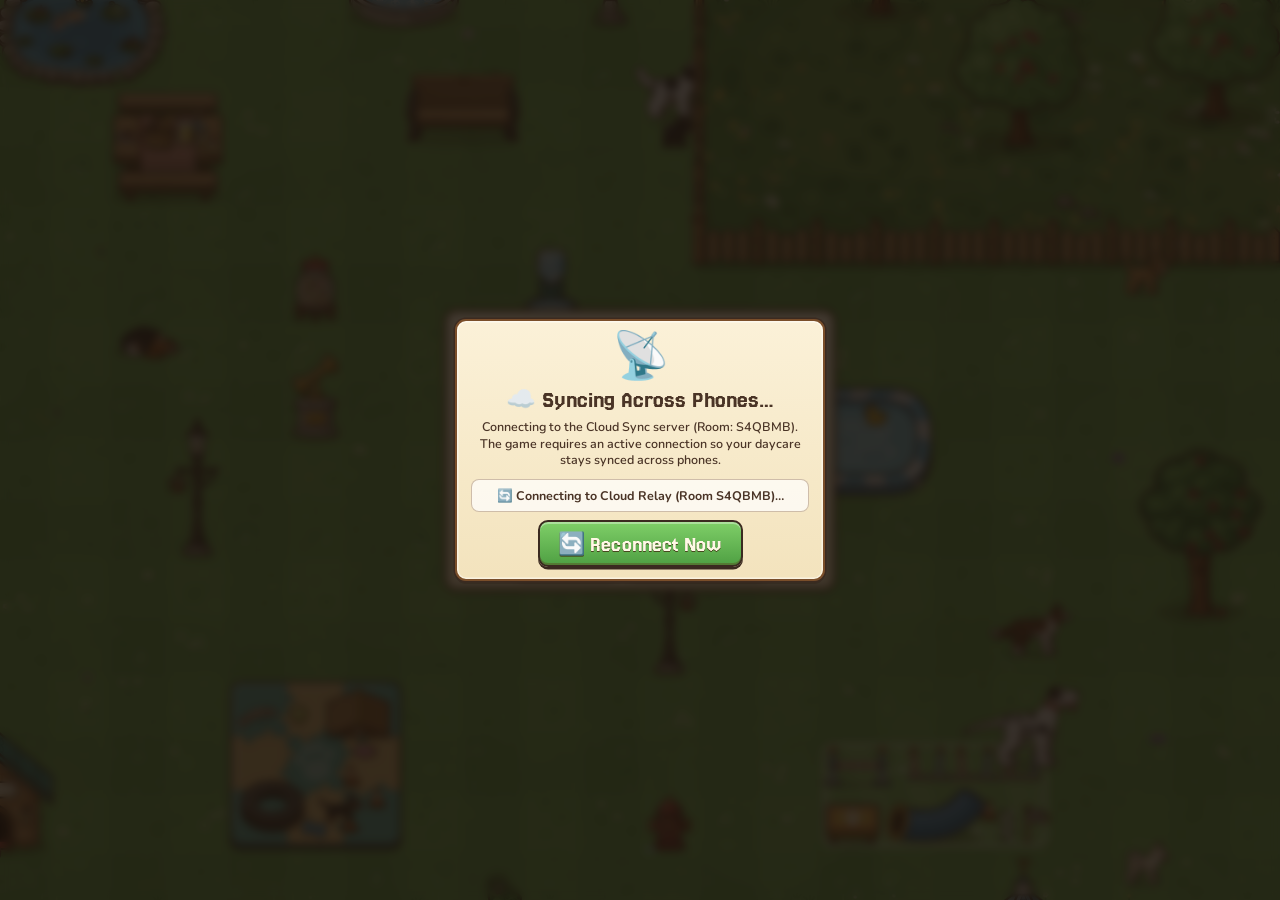
==== index.html @ 166213bc "Lock stagnant build camera with direct drag-to-place building and low-latency 30Hz co-op sync" ====
<!DOCTYPE html>
<html lang="en">
<head>
<meta charset="utf-8">
<meta http-equiv="Content-Security-Policy" content="default-src 'self'; script-src 'self'; style-src 'self' 'unsafe-inline'; img-src 'self' data: blob:; font-src 'self' data:; connect-src 'self' wss://broker.emqx.io:8084 wss://broker.hivemq.com:8884 wss://test.mosquitto.org:8081 ws: http: https:; object-src 'none'; base-uri 'none'; form-action 'none';">
<title>Paws and Play — Doggy Daycare</title>
<link rel="icon" href="data:image/svg+xml,<svg xmlns='http://www.w3.org/2000/svg' viewBox='0 0 100 100'><text y='.9em' font-size='90'>🐾</text></svg>">
<meta name="viewport" content="width=device-width, initial-scale=1, maximum-scale=1, minimum-scale=1, user-scalable=no, viewport-fit=cover">
<meta name="apple-mobile-web-app-capable" content="yes">
<meta name="apple-mobile-web-app-status-bar-style" content="black-translucent">
<meta name="apple-mobile-web-app-title" content="Paws and Play">
<meta name="mobile-web-app-capable" content="yes">
<meta name="theme-color" content="#5d9d49">
<link rel="stylesheet" href="style.css?v=23">
</head>
<body>
<canvas id="game"></canvas>
<div id="tint"></div>
<div id="ui">
  <div id="hud-top">
    <div id="hud-tl" class="plaque">
      <div class="top-main-row">
        <div id="sundial"><div id="sun"></div></div>
        <div class="clocktext"><span id="dayname">Day 1</span><span id="clock">8:00 AM</span></div>
        <div class="top-badges">
          <div class="stat-pill"><span class="lvnum" id="lvl">1</span><div class="bar"><div id="xpbar"></div></div></div>
          <div class="stat-pill" id="repPill"><span id="rep"></span></div>
          <div class="stat-pill">🐕<span id="cap">0/2</span></div>
          <div class="stat-pill" hidden>🌸<span id="charm">0</span></div>
          <div class="stat-pill" id="streak"></div>
        </div>
        <div id="cashbox"><span class="coin"></span><span id="cash">$0</span></div>
      </div>
      <div class="daytrack"><div id="daybar"></div></div>
    </div>
    <div id="hud-tr" class="hud-pills-row">
      <div id="tasks" class="panel"></div>
      <div id="roster" class="panel"></div>
    </div>
    <div id="toasts"></div>
  </div>

  <div id="levelup"></div>
  <div id="banner"></div>

  <div id="hud-bottom">
    <div id="bottom-context">
      <div id="hint"></div>
      <button id="touchDropBtn" class="wood touch-btn" hidden>🐾 Drop</button>
    </div>
    <div id="buildpanel" class="panel" hidden></div>
    <div id="toolbar">
      <button id="buildBtn" class="wood"><span class="ico">🔨</span><span>Shop</span></button>
      <button id="dexBtn" class="wood"><span class="ico">📖</span><span>Breeds</span><i id="dexBadge" hidden></i></button>
      <button id="pauseBtn" class="wood"><span class="ico">☰</span><span>Menu</span></button>
    </div>
  </div>
</div>
<div id="modalwrap" hidden><div id="modal"></div></div>
<div id="netgate" hidden>
  <div class="card net-card">
    <div class="net-ico">📡</div>
    <h2 id="netTitle">Internet &amp; Cloud Sync Required</h2>
    <p id="netMsg">Paws &amp; Play requires an active internet connection so your daycare stays synced across phones.</p>
    <div class="net-status" id="netStatus">🔄 Connecting to Cloud Sync Server…</div>
    <div class="row">
      <button id="netRetryBtn" class="primary big">🔄 Reconnect Now</button>
    </div>
  </div>
</div>
<div id="fade"></div>
<div id="splash"><div class="logo">Paws &amp; Play<span>DOGGY DAYCARE</span></div><div class="paws"><i></i><i></i><i></i></div><p>Opening the doors…</p></div>
<script src="js/config.js?v=23"></script>
<script src="js/data.js?v=23"></script>
<script src="js/breeds.js?v=23"></script>
<script src="js/sound.js?v=23"></script>
<script src="js/music.js?v=23"></script>
<script src="js/dogart.js?v=23"></script>
<script src="js/dogportrait.js?v=23"></script>
<script src="js/people.js?v=23"></script>
<script src="js/objects_a.js?v=23"></script>
<script src="js/objects_b.js?v=23"></script>
<script src="js/worldart.js?v=23"></script>
<script src="js/shopart.js?v=23"></script>
<script src="js/game.js?v=23"></script>
<script src="js/render.js?v=23"></script>
<script src="js/multiplayer.js?v=23"></script>
<script src="js/ui.js?v=23"></script>
</body>
</html>
---- style.css ----
@font-face { font-family: "Jersey 25"; src: url("fonts/jersey-25-latin-400-normal.woff2") format("woff2"); font-weight: 400 700; font-display: swap; }
@font-face { font-family: "Nunito"; src: url("fonts/nunito-latin-600-normal.woff2") format("woff2"); font-weight: 600; font-display: swap; }
@font-face { font-family: "Nunito"; src: url("fonts/nunito-latin-700-normal.woff2") format("woff2"); font-weight: 700; font-display: swap; }
@font-face { font-family: "Nunito"; src: url("fonts/nunito-latin-800-normal.woff2") format("woff2"); font-weight: 800; font-display: swap; }
:root {
  --ink: #4a3426; --ink2: #7a5a44; --parch: #fbf1d8; --parch2: #f3e3bd; --wood: #a8743f; --wood2: #7a4e2a; --wood3: #c9935a; --line: #3b2a20;
  --teal: #3aa89a; --red: #d9574a; --gold: #f2c14e; --green: #6fbf5a;
  --head: "Jersey 25", "Trebuchet MS", sans-serif; --body: Nunito, "Trebuchet MS", "Segoe UI", sans-serif;
  --safe-top: max(6px, env(safe-area-inset-top));
  --safe-bot: max(6px, env(safe-area-inset-bottom));
  --safe-left: max(6px, env(safe-area-inset-left));
  --safe-right: max(6px, env(safe-area-inset-right));
}
* { box-sizing: border-box; -webkit-tap-highlight-color: transparent; -webkit-touch-callout: none; }
html, body {
  margin: 0; padding: 0; width: 100%; height: 100%; height: 100dvh;
  background: #5d9d49; color: var(--ink); font-family: var(--body); font-weight: 600;
  overflow: hidden; overscroll-behavior: none; touch-action: none; user-select: none; -webkit-user-select: none;
}
#game { position: fixed; inset: 0; width: 100%; height: 100%; display: block; touch-action: none; }
#tint { position: fixed; inset: 0; pointer-events: none; background-color: rgba(0,0,0,0); }
#ui { position: fixed; inset: 0; pointer-events: none; transition: opacity .35s; }
body.title #ui { opacity: 0; pointer-events: none !important; }
body.title #ui * { pointer-events: none !important; }

/* Wood & parchment surfaces */
.plaque, .panel, .card {
  background: linear-gradient(var(--parch), var(--parch2)); border: 2px solid var(--wood2); border-radius: 11px;
  box-shadow: 0 0 0 1.5px var(--line), inset 0 0 0 1.5px rgba(255,255,255,.55), 0 3px 0 rgba(40,26,16,.26);
}
button { font-family: var(--head); font-weight: 400; color: var(--ink); cursor: pointer; }
button.wood, .card button, #buildpanel button {
  background: linear-gradient(#d9a86c, #b98049); border: 2px solid var(--line); border-radius: 10px;
  padding: 6px 12px; font-size: 17px; letter-spacing: .2px; color: #fff8e6;
  text-shadow: 0 1px 0 rgba(60,30,10,.7);
  box-shadow: inset 0 2px 0 rgba(255,255,255,.35), inset 0 -2px 0 rgba(90,50,20,.35), 0 2.5px 0 var(--line);
  transition: transform .06s, filter .12s;
}
button.wood:active, .card button:active, #buildpanel button:active {
  transform: translateY(1.5px); box-shadow: inset 0 1.5px 0 rgba(255,255,255,.2), 0 1px 0 var(--line);
}
.card button.primary { background: linear-gradient(#7fcf68, #4fa043); }
.card button.danger { background: linear-gradient(#e8796c, #c2483c); }
.card button.big { font-size: 22px; padding: 9px 18px; }
.card button.flat { background: var(--parch); color: var(--ink); text-shadow: none; }

/* ================ TOP HUD STACK (Flex column: impossible to overlap) ================ */
#hud-top {
  position: absolute; top: var(--safe-top); left: var(--safe-left); right: var(--safe-right);
  display: flex; flex-direction: column; gap: 5px; pointer-events: none; z-index: 4;
}
#hud-tl {
  pointer-events: auto; padding: 4px 8px 5px; width: 100%;
}
.top-main-row {
  display: flex; align-items: center; gap: 6px; width: 100%; overflow: hidden;
}
#sundial {
  width: 24px; height: 24px; border-radius: 50%; background: linear-gradient(#8fd3f4, #e7f6c8);
  border: 1.5px solid var(--line); position: relative; overflow: hidden; flex: none;
  box-shadow: inset 0 -4px 0 rgba(111,181,86,.9);
}
#sun {
  position: absolute; width: 8px; height: 8px; border-radius: 50%;
  background: #ffd94a; box-shadow: 0 0 0 1.5px #f2a93b; left: -4px; top: -4px;
}
.clocktext {
  font-family: var(--head); line-height: 1; display: flex; flex-direction: column; flex: none;
}
#dayname { font-size: 11px; color: var(--ink2); white-space: nowrap; }
#clock { font-size: 16px; color: var(--ink); white-space: nowrap; }
.top-badges {
  display: flex; align-items: center; gap: 5px; flex: 1; min-width: 0; justify-content: center; overflow: hidden;
}
.stat-pill {
  display: inline-flex; align-items: center; gap: 3px; font-size: 11.5px; font-weight: 800; white-space: nowrap;
}
.stat-pill[hidden] { display: none !important; }
.stars {
  color: #f2a93b; font-size: 12px;
  text-shadow: 0 1px 0 var(--line), 1px 0 0 var(--line), -1px 0 0 var(--line), 0 -1px 0 var(--line);
}
.stars + small { color: var(--ink2); font-size: 11px; }
.lvnum {
  font-family: var(--head); background: #8e6bd6; color: #fff; border: 1.5px solid var(--line);
  border-radius: 50%; width: 19px; height: 19px; display: inline-flex; align-items: center; justify-content: center;
  font-size: 12.5px; flex: none;
}
.bar { width: 26px; height: 6px; background: rgba(74,52,38,.18); border-radius: 3px; overflow: hidden; border: 1px solid rgba(74,52,38,.4); }
.bar > div { height: 100%; background: linear-gradient(#c3a6ff, #8e6bd6); transition: width .3s; }
#streak { color: #d9574a; font-family: var(--head); font-size: 13px; }
#cashbox {
  margin-left: auto; font-family: var(--head); font-size: 20px; color: #8a5a12; flex: none;
  display: flex; align-items: center; gap: 4px; background: #fff6d8; border: 1.5px solid var(--line);
  border-radius: 8px; padding: 0 7px 0 5px;
  box-shadow: inset 0 1.5px 0 #fff, inset 0 -1.5px 0 #f0d892;
}
.coin {
  width: 13px; height: 13px; border-radius: 50%;
  background: radial-gradient(circle at 35% 30%, #ffe78a, #f2c14e 60%, #c9932f);
  border: 1.5px solid #8a5a12; display: inline-block; flex: none;
}
.daytrack {
  height: 4px; background: rgba(74,52,38,.18); border-radius: 2px;
  margin-top: 3px; overflow: hidden; border: 1px solid rgba(74,52,38,.3);
}
#daybar { height: 100%; width: 0; background: linear-gradient(90deg, #ffd94a, #f59a3c 70%, #8e6bd6); }

/* Second Row in #hud-top: Expandable Goal & Pups Pills */
.hud-pills-row {
  display: flex; align-items: flex-start; gap: 5px; width: 100%; pointer-events: none;
}
body.building .hud-pills-row { display: none !important; }
#tasks, #roster {
  pointer-events: auto; min-width: 0; padding: 4px 8px;
  max-height: 175px; overflow-y: auto; -webkit-overflow-scrolling: touch; touch-action: pan-y;
}
#tasks { flex: 1.3; }
#roster { flex: 1; }
.ph {
  font-family: var(--head); font-size: 14.5px; display: flex; align-items: center;
  gap: 4px; cursor: pointer; white-space: nowrap; overflow: hidden;
}
.ph .ph-sub {
  font-family: var(--body); color: var(--ink2); font-weight: 700; font-size: 10.5px;
  margin-left: auto; overflow: hidden; text-overflow: ellipsis; white-space: nowrap;
}
.ph .chev { font-size: 9px; color: var(--ink2); flex: none; }
#tasks .task { display: flex; gap: 5px; font-size: 11px; line-height: 1.2; margin-top: 4px; align-items: flex-start; }
#tasks .task .box {
  flex: none; width: 13px; height: 13px; border: 1.5px solid var(--wood2); border-radius: 3px;
  background: #fff; margin-top: 1px; font-size: 9px; line-height: 10px; text-align: center; color: #fff;
}
#tasks .task.done { color: #a3937f; text-decoration: line-through; }
#tasks .task.done .box { background: var(--green); border-color: #3f7d3a; }
#tasks .task.next { font-weight: 800; }
#tasks .task.next .box { border-color: var(--red); }
.goal { margin-top: 4px; font-size: 11px; }
.goal .gt { display: flex; justify-content: space-between; gap: 5px; }
.goal .gt b { color: #8a5a12; font-family: var(--head); font-size: 13.5px; white-space: nowrap; }
.goal .gb { height: 5px; background: rgba(74,52,38,.16); border-radius: 3px; overflow: hidden; margin-top: 2px; border: 1px solid rgba(74,52,38,.3); }
.goal .gb div { height: 100%; background: linear-gradient(#9fe08a, #6fbf5a); transition: width .4s; }
.goal.done { color: #6a8f5a; } .goal.done .gt span { text-decoration: line-through; }

.empty { color: var(--ink2); font-size: 11px; padding: 3px 2px 1px; }
.dog {
  display: flex; gap: 4px; align-items: center; background: rgba(255,255,255,.68);
  border-radius: 7px; padding: 2px 4px; margin-top: 3px; cursor: pointer;
  border: 1.5px solid rgba(122,78,42,.25);
}
.dog.wanted { border-color: #f2a93b; background: #fff1c9; }
.dog.sad { background: #ffe3df; border-color: rgba(217,87,74,.5); }
.dog.asks { border-color: #f2c14e; background: #fff8dc; }
.dog img { width: 24px; height: 24px; flex: none; }
.dog b { font: 400 13.5px var(--head); max-width: 52px; overflow: hidden; text-overflow: ellipsis; white-space: nowrap; flex: none; }
.dog .ico { width: 14px; font-size: 11px; flex: none; text-align: center; }
.mood { flex: 1; margin: 0 2px; }
.mood u { display: block; height: 5px; background: rgba(74,52,38,.16); border-radius: 3px; overflow: hidden; text-decoration: none; }
.mood s { display: block; height: 100%; border-radius: 3px; text-decoration: none; }
.dog .hp { font: 400 13.5px var(--head); width: 28px; text-align: right; flex: none; }

/* Third Row in #hud-top: Non-Overlapping Toasts */
#toasts {
  display: flex; flex-direction: column; gap: 4px; align-items: center; pointer-events: none; width: 100%;
}
.toast {
  background: linear-gradient(var(--parch), var(--parch2)); color: var(--ink);
  padding: 4px 10px; border-radius: 9px; font-weight: 700; font-size: 11.5px;
  border: 1.5px solid var(--wood2); box-shadow: 0 0 0 1px var(--line), 0 2px 0 rgba(40,26,16,.22);
  animation: tin .22s cubic-bezier(.2,1.4,.4,1); transition: opacity .3s, transform .3s;
  border-left: 5px solid var(--wood); max-width: 100%; text-align: center;
}
.toast.good { border-left-color: var(--green); }
.toast.bad { border-left-color: var(--red); background: linear-gradient(#ffe9e4, #ffd3cc); }
.toast.out { opacity: 0; transform: translateY(-10px); }
@keyframes tin { from { transform: translateY(-12px) scale(.94); opacity: 0; } }

/* ================ BOTTOM HUD STACK (Flex column: impossible to overlap) ================ */
#hud-bottom {
  position: absolute; bottom: var(--safe-bot); left: var(--safe-left); right: var(--safe-right);
  display: flex; flex-direction: column; align-items: stretch; gap: 5px; pointer-events: none; z-index: 4;
}
#bottom-context {
  display: flex; align-items: center; justify-content: center; gap: 6px;
  width: 100%; pointer-events: none; min-height: 0;
}
body.building #bottom-context { display: none !important; }
#hint {
  display: flex; gap: 5px; pointer-events: none; min-width: 0; overflow: hidden;
}
#hint:empty { display: none; }
#hint span {
  background: rgba(59,42,32,.9); color: #fff8e6; padding: 4px 11px; border-radius: 15px;
  font-weight: 700; font-size: 12px; white-space: nowrap; overflow: hidden; text-overflow: ellipsis;
  border: 1.5px solid rgba(251,241,216,.38); pointer-events: auto; cursor: pointer;
}
#hint span.dis { color: #ffb4a8; }
#hint span.dim { color: #e2d4be; font-weight: 600; }

.touch-btn {
  pointer-events: auto; flex: none;
  font-size: 15px !important; padding: 5px 12px !important; border-radius: 16px !important;
  box-shadow: 0 2.5px 0 var(--line) !important;
}
.touch-btn[hidden] { display: none !important; }

/* Shop / Build Bottom Sheet inside #hud-bottom */
#buildpanel {
  pointer-events: auto; width: 100%; max-height: 36dvh;
  display: flex; flex-direction: column; padding: 6px 8px;
}
#buildpanel.minimized {
  max-height: none; padding: 5px 8px;
}
.bp-min-bar {
  display: flex; align-items: center; gap: 8px; width: 100%;
}
.bp-min-bar .ic {
  width: 34px; height: 34px; flex: none; display: flex; align-items: center; justify-content: center;
  font-size: 21px; background: rgba(255,255,255,.75); border-radius: 8px; border: 1.5px solid rgba(122,78,42,.25);
}
.bp-min-bar .ic img { width: 32px; height: 32px; }
.bp-min-bar .tx { flex: 1; min-width: 0; line-height: 1.15; }
.bp-min-bar .tx b { font: 400 15px var(--head); display: block; color: var(--ink); white-space: nowrap; overflow: hidden; text-overflow: ellipsis; }
.bp-min-bar .tx small { display: block; font-size: 11px; color: var(--ink2); white-space: nowrap; overflow: hidden; text-overflow: ellipsis; }
.bp-ok-btn {
  flex: none; height: 34px; border-radius: 9px !important;
  padding: 0 10px !important; font: 400 15px/1 var(--head) !important;
  background: linear-gradient(#78d362, #4d9e3c) !important; color: #fff !important;
  display: flex; align-items: center; justify-content: center; white-space: nowrap;
}
.bp-rot-btn {
  flex: none; height: 34px; border-radius: 9px !important;
  padding: 0 9px !important; font: 400 14.5px/1 var(--head) !important;
  background: linear-gradient(#42b8a8, #2b8c7f) !important; color: #fff !important;
  display: flex; align-items: center; justify-content: center; white-space: nowrap;
}
.bp-cancel-x {
  flex: none; width: 34px; height: 34px; border-radius: 50% !important;
  padding: 0 !important; font: 800 18px/1 var(--body) !important;
  background: linear-gradient(#e8796c, #c2483c) !important; color: #fff !important;
  display: flex; align-items: center; justify-content: center;
}
#buildpanel[hidden], #roster[hidden], #tasks[hidden] { display: none !important; }
.bp-head { display: flex; gap: 4px; align-items: center; font: 400 16px var(--head); margin-bottom: 4px; }
.bp-head span { margin-right: auto; white-space: nowrap; }
.bp-head .on { background: linear-gradient(#e8796c, #c2483c) !important; }
.bp-head button { padding: 2px 7px !important; font-size: 13px !important; white-space: nowrap; }
.tabs { display: flex; gap: 3px; margin-bottom: 5px; }
.tabs button { flex: 1; padding: 4px 2px !important; font-size: 14px !important; border-radius: 7px !important; }
.tabs button.on { background: linear-gradient(#f2a93b, #d9782b) !important; }
.items {
  overflow-y: auto; min-height: 0; padding-right: 2px;
  display: grid; grid-template-columns: 1fr 1fr; gap: 5px;
  -webkit-overflow-scrolling: touch; touch-action: pan-y;
}
.bp-sub {
  grid-column: 1 / -1; font-family: var(--head); font-size: 13px;
  color: var(--wood2); padding: 2px 2px 0;
}
.item {
  display: flex; gap: 5px; align-items: center; background: rgba(255,255,255,.74);
  border-radius: 8px; padding: 3px 5px; cursor: pointer;
  border: 1.5px solid rgba(122,78,42,.25);
}
.item.sel { border-color: #d9782b; background: #ffe9c4; box-shadow: 0 0 0 1.5px #f2a93b; }
.item.locked { opacity: .55; }
.item.poor .pr { color: var(--red); }
.item.owned { opacity: .75; }
.item .ic { width: 30px; height: 30px; flex: none; display: flex; align-items: center; justify-content: center; font-size: 19px; }
.item .ic img { width: 30px; height: 30px; }
.item .tx { flex: 1; font-size: 10px; min-width: 0; line-height: 1.15; }
.item .tx b { font: 400 14px var(--head); display: block; white-space: nowrap; overflow: hidden; text-overflow: ellipsis; }
.item small { display: block; color: var(--ink2); white-space: nowrap; overflow: hidden; text-overflow: ellipsis; }
.item small.d { display: none; }
.item .pr { font: 400 14.5px var(--head); color: #3f7d3a; white-space: nowrap; }
.bp-tools { margin-top: 3px; min-height: 15px; flex: none; }
#bpDesc { font-size: 10.5px; color: var(--ink2); line-height: 1.15; display: block; text-align: center; white-space: nowrap; overflow: hidden; text-overflow: ellipsis; }
.small { font-size: 11.5px; color: var(--ink2); }

/* Bottom Navigation Dock inside #hud-bottom */
#toolbar {
  pointer-events: auto; display: flex; gap: 5px; width: 100%;
}
#toolbar button {
  flex: 1; display: flex; align-items: center; justify-content: center;
  gap: 4px; font-size: 16px; padding: 7px 4px; position: relative;
}
#toolbar .ico { font-size: 15px; }
#toolbar button.on { background: linear-gradient(#f2a93b, #d9782b); }
#toolbar button.online { border-color: #3f7d3a; box-shadow: inset 0 2px 0 rgba(255,255,255,.35), 0 0 0 2px #6fbf5a, 0 2.5px 0 var(--line); }
#dexBadge, #coopBadge {
  position: absolute; top: -5px; right: -3px; background: var(--red); color: #fff;
  border: 1.5px solid var(--line); border-radius: 9px; min-width: 17px; height: 17px;
  font: 400 12.5px var(--head); line-height: 14px; text-align: center; font-style: normal;
}
#coopBadge { background: var(--green); }

/* ---------------- Level-Up & Day Banners ---------------- */
#levelup {
  position: absolute; top: 38%; left: 50%; transform: translate(-50%,-50%) scale(0);
  text-align: center; color: #fff; pointer-events: none; font-family: var(--head);
  text-shadow: 0 3px 0 #4a2f7a, 0 0 24px #c3a6ff; opacity: 0; z-index: 6;
}
#levelup.show { animation: lvpop 3.2s ease-out forwards; }
#levelup .lv { font-size: 38px; letter-spacing: 2px; }
#levelup .num { font-size: 76px; line-height: 1; color: #ffe66d; }
#levelup .unl {
  font: 700 12.5px var(--body); background: rgba(74,47,122,.92); padding: 5px 12px;
  border-radius: 9px; margin-top: 5px; text-shadow: none; border: 1.5px solid #c3a6ff; max-width: 86vw;
}
@keyframes lvpop {
  0% { transform: translate(-50%,-50%) scale(.2); opacity: 0; }
  12% { transform: translate(-50%,-50%) scale(1.1); opacity: 1; }
  20% { transform: translate(-50%,-50%) scale(1); }
  85% { opacity: 1; }
  100% { opacity: 0; transform: translate(-50%,-62%) scale(1); }
}

#banner {
  position: absolute; top: 34%; left: 50%; transform: translate(-50%,-50%);
  text-align: center; pointer-events: none; font-family: var(--head); color: #fff8e6; opacity: 0;
  text-shadow: 0 2.5px 0 var(--line), 1.5px 0 0 var(--line), -1.5px 0 0 var(--line), 0 -1.5px 0 var(--line);
  white-space: nowrap; z-index: 5;
}
#banner.show { animation: bannerin 2.6s ease-out forwards; }
#banner b { display: block; font-size: 42px; font-weight: 400; line-height: 1; }
#banner span { font-size: 18px; color: #ffe9a8; }
@keyframes bannerin {
  0% { opacity: 0; transform: translate(-50%,-30%); }
  12% { opacity: 1; transform: translate(-50%,-50%); }
  80% { opacity: 1; }
  100% { opacity: 0; transform: translate(-50%,-64%); }
}

/* ---------------- Modals (Compact Vertical iPhone Cards) ---------------- */
#modalwrap {
  position: fixed; inset: 0; background: rgba(30,20,12,.52);
  display: flex; align-items: center; justify-content: center;
  padding: var(--safe-top) var(--safe-right) var(--safe-bot) var(--safe-left);
  z-index: 10;
}
body.title #modalwrap { background: rgba(30,20,12,.22); }
#modalwrap[hidden] { display: none !important; }
.card {
  padding: 12px 14px; width: min(390px, 94vw);
  max-height: calc(100dvh - 20px); overflow-y: auto;
  -webkit-overflow-scrolling: touch; touch-action: pan-y;
  animation: cardin .24s cubic-bezier(.2,1.3,.4,1);
}
@keyframes cardin { from { transform: translateY(14px) scale(.96); opacity: 0; } }
.card h2 { margin: 0 0 6px; font: 400 24px var(--head); }
.card p { line-height: 1.35; margin: 4px 0; font-size: 12.5px; }
.row { display: flex; gap: 6px; justify-content: center; margin-top: 8px; flex-wrap: wrap; }
.row.col { flex-direction: column; align-items: stretch; gap: 6px; }
.title { text-align: center; }
.card.sum, .card.narrow { width: min(390px, 94vw); }
.logo { font: 400 44px/1 var(--head); color: #e2742b; text-shadow: 0 2.5px 0 #fff, 0 4px 0 var(--line); letter-spacing: 1px; }
.logo span { display: block; font-size: 17px; color: var(--teal); text-shadow: none; margin-top: 4px; letter-spacing: 3px; }
.tag { color: var(--ink2); font-size: 12px; margin: 4px 0 !important; }
.chars { display: flex; gap: 6px; justify-content: center; margin: 6px 0 4px; }
.chars .ch { border: 2px solid transparent; border-radius: 10px; padding: 2px 4px; cursor: pointer; background: rgba(255,255,255,.55); }
.chars .ch.on { border-color: var(--teal); background: #dff5ef; }
.chars img { width: 42px; height: 42px; display: block; }
.chars small { display: block; font: 400 13.5px var(--head); color: var(--ink); }
.title-step-head {
  font: 400 20px var(--head); color: var(--ink); text-align: center;
  margin: 4px 0 6px; padding: 3px 10px; border-radius: 8px;
  background: rgba(255,255,255,.6); border: 1.5px solid rgba(122,78,42,.28);
}
.title-setup-box {
  display: flex; flex-direction: column; gap: 8px; margin: 4px 0 8px;
  background: rgba(255,255,255,.55); border: 1.5px solid rgba(122,78,42,.28);
  border-radius: 10px; padding: 8px 10px; text-align: left;
}
.title-field { display: flex; flex-direction: column; gap: 3px; }
.title-field label { font: 800 11.5px var(--body); color: var(--ink2); text-align: center; }
.title-input {
  font: 800 14px var(--body); color: var(--ink); background: #fff;
  border: 2px solid var(--wood2); border-radius: 8px; padding: 6px 10px;
  text-align: center; width: 100%; box-shadow: inset 0 1px 2px rgba(0,0,0,.08);
}
.title-input.code {
  text-transform: uppercase; letter-spacing: 1.5px; font-size: 15px;
}
.title-code-badge {
  background: #fff9e6; border: 2px dashed var(--wood2); border-radius: 8px;
  padding: 6px 10px; text-align: center; font-size: 13px; color: var(--ink);
}
.title-code-badge b { font: 400 19px var(--head); letter-spacing: 1.5px; color: #2b6826; }
.help p { margin: 5px 0; font-size: 12px; text-align: left; }
.opts { display: grid; grid-template-columns: auto 1fr; gap: 8px 10px; margin-top: 8px; align-items: center; font-size: 12.5px; }
.opts select { font: inherit; padding: 4px 7px; border-radius: 6px; border: 1.5px solid var(--wood2); background: #fff; color: var(--ink); }
.opts input[type=range] { width: 100%; accent-color: var(--teal); height: 22px; }
.rating { font: 400 26px var(--head); text-align: center; margin-bottom: 4px; }
.stats { display: grid; grid-template-columns: 1fr 1fr; gap: 4px 6px; font-size: 11.5px; }
.stats div {
  display: flex; justify-content: space-between; gap: 6px; align-items: baseline;
  background: rgba(255,255,255,.65); padding: 4px 7px; border-radius: 7px;
  border: 1.5px solid rgba(122,78,42,.25);
}
.stats b { font: 400 15px var(--head); }
.stats .money { color: #3f7d3a; }
.bad { color: #c2483c; }
.good { color: #3f7d3a; }
.complaints { margin-top: 6px; background: #ffe3df; border-radius: 8px; padding: 6px 8px; font-size: 11.5px; color: #9c2f25; border: 1.5px solid rgba(217,87,74,.4); }
.goalsum { margin-top: 6px; font-size: 11.5px; }
.goalsum div { margin-top: 2px; }

/* ---------------- Dog Glossary (Portrait iPhone Layout) ---------------- */
.dex {
  width: min(410px, 95vw); max-width: none; display: flex; flex-direction: column;
  height: min(680px, 88dvh); padding: 10px 12px;
}
.dex-head { display: flex; align-items: center; gap: 6px; margin-bottom: 6px; }
.dex-head h2 { margin: 0; font-size: 21px; }
.dex-head .prog { margin-left: auto; font: 400 15px var(--head); color: var(--ink2); }
.dex-body { display: flex; flex-direction: column; gap: 8px; min-height: 0; flex: 1; }
.dex-grid {
  flex: 1.1; display: grid; grid-template-columns: repeat(4, 1fr); gap: 5px;
  overflow-y: auto; align-content: start; padding: 2px;
  -webkit-overflow-scrolling: touch; touch-action: pan-y;
}
.dex-cell {
  background: rgba(255,255,255,.65); border: 1.5px solid rgba(122,78,42,.3);
  border-radius: 8px; text-align: center; padding: 3px 2px; cursor: pointer; position: relative;
}
.dex-cell.on { border-color: #d9782b; background: #ffe9c4; box-shadow: 0 0 0 1.5px #f2a93b; }
.dex-cell img { width: 46px; height: 46px; display: block; margin: 0 auto; }
.dex-cell b { font: 400 12.5px/1.05 var(--head); display: block; min-height: 20px; }
.dex-cell .num { position: absolute; left: 3px; top: 2px; font: 400 11px var(--head); color: #b09a82; }
.dex-cell .x { position: absolute; right: 3px; top: 2px; font-size: 9px; }
.dex-detail {
  flex: 1; background: rgba(255,255,255,.6); border: 1.5px solid rgba(122,78,42,.3);
  border-radius: 9px; padding: 8px 10px; overflow-y: auto; min-width: 0;
  -webkit-overflow-scrolling: touch; touch-action: pan-y;
}
.dex-detail .big { width: 92px; height: 92px; display: block; margin: 0 auto; }
.dex-detail h3 { font: 400 21px var(--head); margin: 2px 0 0; text-align: center; }
.dex-detail .grp { text-align: center; color: var(--ink2); font-size: 11px; }
.dex-detail .facts { display: grid; grid-template-columns: 1fr 1fr; gap: 4px 6px; margin: 6px 0; font-size: 11px; }
.dex-detail .facts div { background: rgba(251,241,216,.9); border-radius: 6px; padding: 3px 6px; display: flex; justify-content: space-between; gap: 4px; }
.dex-detail .facts b { font: 400 14px var(--head); }
.dex-detail .coats { display: flex; gap: 4px; flex-wrap: wrap; justify-content: center; margin: 4px 0; }
.dex-detail .coats div { text-align: center; font-size: 10px; color: var(--ink2); width: 52px; }
.dex-detail .coats img { width: 38px; height: 38px; display: block; margin: 0 auto; }
.dex-detail .fact { background: #e8f5e0; border-radius: 6px; padding: 5px 7px; font-size: 11px; border: 1.5px solid rgba(111,191,90,.5); }
.tagrow { display: flex; gap: 4px; flex-wrap: wrap; justify-content: center; }
.tagrow span { background: #ece2f8; border-radius: 6px; padding: 1px 6px; font-size: 10.5px; }

.specials { margin-top: 6px; border-top: 1.5px dashed var(--wood3); padding-top: 5px; display: flex; flex-wrap: wrap; gap: 4px; justify-content: center; }
.specials .sp-head { width: 100%; font-family: var(--head); font-size: 14.5px; color: var(--ink); }
.specials .sp-head small { font-family: var(--body); font-size: 10.5px; color: var(--ink2); margin-left: 4px; }
.specials .sp { width: 84px; background: var(--parch2); border: 1.5px solid var(--wood3); border-radius: 7px; padding: 4px 2px; text-align: center; font-size: 9.5px; line-height: 1.15; color: var(--ink2); }
.specials .sp.got { background: #fff4cc; border-color: #e0b640; color: var(--ink); }
.specials .sp img { width: 34px; height: 34px; display: block; margin: 0 auto 2px; }
.specials .sp .q { display: block; width: 34px; height: 34px; line-height: 34px; margin: 0 auto 2px; border-radius: 50%; background: rgba(0,0,0,.08); font-family: var(--head); font-size: 20px; color: var(--ink2); }
.specials .sp b { display: block; font-size: 10.5px; }
.specials .sp small { display: block; }
.specials .sp small.dim { opacity: .65; }

/* ---------------- Co-op Modal ---------------- */
.title-mp-bar {
  display: flex; gap: 6px; justify-content: center; align-items: center; flex-wrap: wrap;
  margin: 4px 0; padding: 4px 8px; background: rgba(255,255,255,.55); border-radius: 8px; border: 1.5px solid rgba(122,78,42,.25);
}
.title-mp-bar label { font-size: 11.5px; font-weight: 800; display: flex; align-items: center; gap: 4px; }
.title-mp-bar input, .mp-field input {
  font-family: var(--body); font-weight: 700; font-size: 12.5px; color: var(--ink); background: #fff;
  border: 1.5px solid var(--wood2); border-radius: 6px; padding: 2px 6px; width: 92px;
}
.coop-card, .mp-summary-card { width: min(400px, 95vw); max-width: none; }
.mp-grid { display: grid; grid-template-columns: 1fr; gap: 8px; margin-top: 4px; }
.mp-col { background: rgba(255,255,255,.55); border: 1.5px solid rgba(122,78,42,.25); border-radius: 9px; padding: 8px 10px; }
.mp-col h3 { margin: 0 0 4px; font: 400 18px var(--head); color: var(--ink); }
.mp-field { display: flex; flex-direction: column; gap: 3px; font-size: 11.5px; }
.mp-field label { font-weight: 800; color: var(--ink2); }
.mp-chars { margin: 4px 0; justify-content: flex-start; }
.mp-chars img { width: 36px; height: 36px; }
.mp-player-list { display: flex; flex-direction: column; gap: 5px; }
.mp-p-row {
  display: flex; align-items: center; gap: 7px; background: rgba(251,241,216,.9);
  border: 1.5px solid rgba(122,78,42,.3); border-radius: 8px; padding: 4px 7px;
}
.mp-p-row.partner { background: #e8f8e4; border-color: #6fbf5a; }
.mp-p-row img { width: 34px; height: 34px; flex: none; }
.mp-p-row div { flex: 1; min-width: 0; line-height: 1.15; }
.mp-p-row b { display: block; font: 400 15.5px var(--head); }
.mp-p-row small { color: var(--ink2); font-size: 11px; }
.mp-wait-ico { font-size: 20px; width: 34px; text-align: center; }
.small-btn { padding: 3px 8px !important; font-size: 14px !important; }
.mp-qr-col { text-align: center; display: flex; flex-direction: column; align-items: center; }
.mp-qr-box {
  background: #fff; padding: 5px; border-radius: 9px; border: 2px solid var(--wood2);
  box-shadow: 0 2px 0 rgba(40,26,16,.2); display: inline-block; line-height: 0;
}
.mp-url-box {
  margin-top: 5px; background: #fff; border: 1.5px solid var(--wood3); border-radius: 6px;
  padding: 3px 7px; font-size: 11px; word-break: break-all; max-width: 100%;
}
.mp-sum-head { display: flex; align-items: center; gap: 10px; margin-bottom: 6px; }
.mp-sum-head h2 { margin: 0 0 2px; }
.mp-avatar { width: 48px; height: 48px; background: #dff5ef; border: 2px solid var(--teal); border-radius: 10px; flex: none; }
.mp-pill {
  display: inline-block; background: rgba(122,78,42,.14); color: var(--ink2); padding: 2px 8px;
  border-radius: 9px; font-size: 11px; font-weight: 800;
}
.mp-pill.online { background: #d7f5d0; color: #2b6826; border: 1.5px solid #6fbf5a; }
.mp-prose {
  background: rgba(255,255,255,.78); border: 1.5px solid var(--wood3); border-radius: 8px;
  padding: 7px 9px; font-size: 12.5px; line-height: 1.35; margin-bottom: 6px;
}
.mp-sum-box {
  background: rgba(251,241,216,.75); border: 1.5px solid rgba(122,78,42,.3); border-radius: 8px; padding: 6px 8px;
}
.mp-sum-box h4 { margin: 0 0 4px; font: 400 15.5px var(--head); color: var(--ink); }
.mp-chips { display: flex; flex-wrap: wrap; gap: 4px; }
.mp-chip {
  background: #fff; border: 1.5px solid var(--wood3); border-radius: 6px; padding: 2px 7px;
  font-size: 11px; font-weight: 800; box-shadow: 0 1.5px 0 rgba(40,26,16,.12);
}

/* ---------------- Splash & Screen Fade ---------------- */
#splash {
  position: fixed; inset: 0; background: radial-gradient(ellipse at center, #fbf1d8, #f0dcae);
  z-index: 30; display: flex; flex-direction: column; align-items: center; justify-content: center;
  transition: opacity .6s; font-family: var(--body); color: var(--ink2);
}
#splash.gone { opacity: 0; pointer-events: none; }
#splash .paws { display: flex; gap: 12px; margin-top: 20px; }
#splash .paws i { width: 14px; height: 14px; border-radius: 50%; background: var(--wood); animation: hop .9s infinite; }
#splash .paws i:nth-child(2) { animation-delay: .15s; }
#splash .paws i:nth-child(3) { animation-delay: .3s; }
@keyframes hop { 0%, 60%, 100% { transform: translateY(0); } 30% { transform: translateY(-10px); } }
#fade { display: none; position: fixed; inset: 0; background: #1e140c; opacity: 0; pointer-events: none; transition: opacity .45s; z-index: 20; }
#fade.on { opacity: 1; }
#buildBtn.tut-pulse {
  box-shadow: 0 0 0 3px #ffe66d, 0 0 18px rgba(255, 230, 109, 0.85);
  animation: tutBtnPulse 1.1s ease-in-out infinite alternate;
}
@keyframes tutBtnPulse {
  from { transform: scale(1); }
  to { transform: scale(1.07); }
}
#netgate {
  position: fixed; inset: 0; background: rgba(24, 16, 10, 0.82);
  backdrop-filter: blur(4px); -webkit-backdrop-filter: blur(4px);
  display: flex; align-items: center; justify-content: center;
  padding: var(--safe-top) var(--safe-right) var(--safe-bot) var(--safe-left);
  z-index: 30;
}
#netgate[hidden] { display: none !important; }
.net-card { text-align: center; width: min(370px, 92vw); }
.net-ico { font-size: 46px; line-height: 1; margin-bottom: 6px; }
.net-status {
  margin: 10px 0 6px; padding: 7px 10px; border-radius: 8px;
  background: rgba(255, 255, 255, 0.72); border: 1.5px solid rgba(122, 78, 42, 0.35);
  font: 700 12.5px var(--body); color: var(--ink);
}
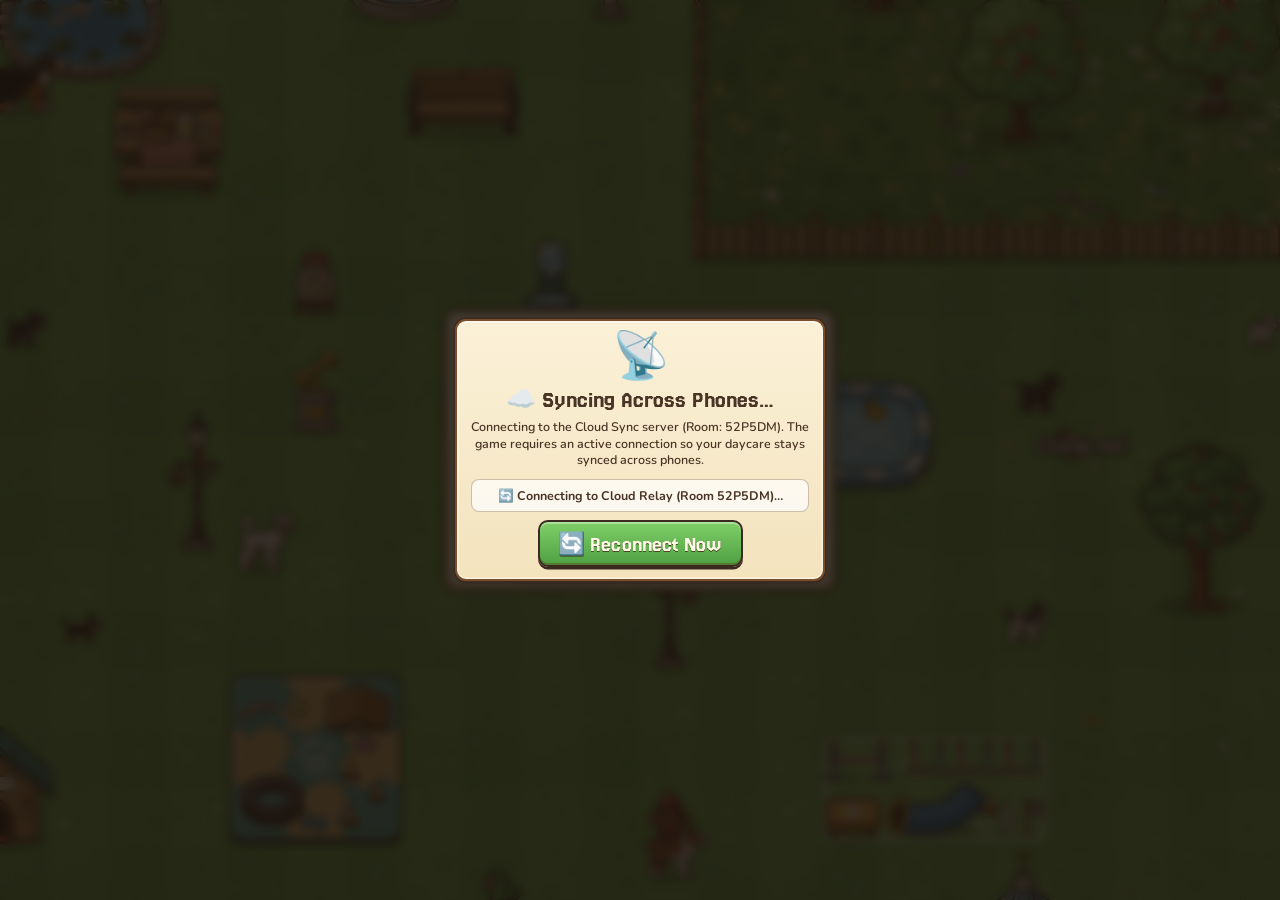
==== commit 4a9fa915: "Add v2.1 progression: Kennel Luxury Suites, Paw Hearts, Builder Crew, Lend-a-Paw, and ROADMAP" ====
--- a/index.html
+++ b/index.html
@@ -11,7 +11,7 @@
 <meta name="apple-mobile-web-app-title" content="Paws and Play">
 <meta name="mobile-web-app-capable" content="yes">
 <meta name="theme-color" content="#5d9d49">
-<link rel="stylesheet" href="style.css?v=23">
+<link rel="stylesheet" href="style.css?v=25">
 </head>
 <body>
 <canvas id="game"></canvas>
@@ -29,7 +29,10 @@
           <div class="stat-pill" hidden>🌸<span id="charm">0</span></div>
           <div class="stat-pill" id="streak"></div>
         </div>
-        <div id="cashbox"><span class="coin"></span><span id="cash">$0</span></div>
+        <div class="top-currencies">
+          <div id="heartbox" title="Paw Hearts"><span class="hico">💛</span><span id="hearts">0</span></div>
+          <div id="cashbox"><span class="coin"></span><span id="cash">$0</span></div>
+        </div>
       </div>
       <div class="daytrack"><div id="daybar"></div></div>
     </div>
@@ -70,21 +73,21 @@
 </div>
 <div id="fade"></div>
 <div id="splash"><div class="logo">Paws &amp; Play<span>DOGGY DAYCARE</span></div><div class="paws"><i></i><i></i><i></i></div><p>Opening the doors…</p></div>
-<script src="js/config.js?v=23"></script>
-<script src="js/data.js?v=23"></script>
-<script src="js/breeds.js?v=23"></script>
-<script src="js/sound.js?v=23"></script>
-<script src="js/music.js?v=23"></script>
-<script src="js/dogart.js?v=23"></script>
-<script src="js/dogportrait.js?v=23"></script>
-<script src="js/people.js?v=23"></script>
-<script src="js/objects_a.js?v=23"></script>
-<script src="js/objects_b.js?v=23"></script>
-<script src="js/worldart.js?v=23"></script>
-<script src="js/shopart.js?v=23"></script>
-<script src="js/game.js?v=23"></script>
-<script src="js/render.js?v=23"></script>
-<script src="js/multiplayer.js?v=23"></script>
-<script src="js/ui.js?v=23"></script>
+<script src="js/config.js?v=25"></script>
+<script src="js/data.js?v=25"></script>
+<script src="js/breeds.js?v=25"></script>
+<script src="js/sound.js?v=25"></script>
+<script src="js/music.js?v=25"></script>
+<script src="js/dogart.js?v=25"></script>
+<script src="js/dogportrait.js?v=25"></script>
+<script src="js/people.js?v=25"></script>
+<script src="js/objects_a.js?v=25"></script>
+<script src="js/objects_b.js?v=25"></script>
+<script src="js/worldart.js?v=25"></script>
+<script src="js/shopart.js?v=25"></script>
+<script src="js/game.js?v=25"></script>
+<script src="js/render.js?v=25"></script>
+<script src="js/multiplayer.js?v=25"></script>
+<script src="js/ui.js?v=25"></script>
 </body>
 </html>
--- a/style.css
+++ b/style.css
@@ -53,11 +53,11 @@
   pointer-events: auto; padding: 4px 8px 5px; width: 100%;
 }
 .top-main-row {
-  display: flex; align-items: center; gap: 6px; width: 100%; overflow: hidden;
+  display: flex; flex-wrap: wrap; align-items: center; gap: 3px 6px; width: 100%; overflow: hidden;
 }
 #sundial {
   width: 24px; height: 24px; border-radius: 50%; background: linear-gradient(#8fd3f4, #e7f6c8);
-  border: 1.5px solid var(--line); position: relative; overflow: hidden; flex: none;
+  border: 1.5px solid var(--line); position: relative; overflow: hidden; flex: none; order: 1;
   box-shadow: inset 0 -4px 0 rgba(111,181,86,.9);
 }
 #sun {
@@ -65,16 +65,19 @@
   background: #ffd94a; box-shadow: 0 0 0 1.5px #f2a93b; left: -4px; top: -4px;
 }
 .clocktext {
-  font-family: var(--head); line-height: 1; display: flex; flex-direction: column; flex: none;
+  font-family: var(--head); line-height: 1; display: flex; flex-direction: column; flex: none; order: 1;
 }
 #dayname { font-size: 11px; color: var(--ink2); white-space: nowrap; }
 #clock { font-size: 16px; color: var(--ink); white-space: nowrap; }
 .top-badges {
-  display: flex; align-items: center; gap: 5px; flex: 1; min-width: 0; justify-content: center; overflow: hidden;
+  display: flex; align-items: center; gap: 6px; flex: 1 0 100%; order: 3; min-width: 0;
+  justify-content: space-between; overflow: hidden;
+  padding-top: 2px; border-top: 1px solid rgba(122,78,42,.15);
 }
 .stat-pill {
   display: inline-flex; align-items: center; gap: 3px; font-size: 11.5px; font-weight: 800; white-space: nowrap;
 }
+#repPill { cursor: pointer; }
 .stat-pill[hidden] { display: none !important; }
 .stars {
   color: #f2a93b; font-size: 12px;
@@ -86,14 +89,34 @@
   border-radius: 50%; width: 19px; height: 19px; display: inline-flex; align-items: center; justify-content: center;
   font-size: 12.5px; flex: none;
 }
-.bar { width: 26px; height: 6px; background: rgba(74,52,38,.18); border-radius: 3px; overflow: hidden; border: 1px solid rgba(74,52,38,.4); }
+.bar { width: 32px; height: 6px; background: rgba(74,52,38,.18); border-radius: 3px; overflow: hidden; border: 1px solid rgba(74,52,38,.4); }
 .bar > div { height: 100%; background: linear-gradient(#c3a6ff, #8e6bd6); transition: width .3s; }
 #streak { color: #d9574a; font-family: var(--head); font-size: 13px; }
+.top-currencies {
+  margin-left: auto; display: flex; align-items: center; gap: 4px; flex: none; order: 2;
+}
+#heartbox {
+  font-family: var(--head); font-size: 17px; color: #9c5b0b; flex: none; cursor: pointer;
+  display: flex; align-items: center; gap: 2px; background: #fff3d6; border: 1.5px solid var(--line);
+  border-radius: 8px; padding: 1px 6px 1px 4px; line-height: 1.1;
+  box-shadow: inset 0 1.5px 0 #fff, inset 0 -1.5px 0 #f2cf85;
+  transition: transform .12s;
+}
+#heartbox .hico { font-size: 12px; line-height: 1; }
 #cashbox {
-  margin-left: auto; font-family: var(--head); font-size: 20px; color: #8a5a12; flex: none;
+  font-family: var(--head); font-size: 19px; color: #8a5a12; flex: none;
   display: flex; align-items: center; gap: 4px; background: #fff6d8; border: 1.5px solid var(--line);
-  border-radius: 8px; padding: 0 7px 0 5px;
+  border-radius: 8px; padding: 0 7px 0 5px; line-height: 1.1;
   box-shadow: inset 0 1.5px 0 #fff, inset 0 -1.5px 0 #f0d892;
+  transition: transform .12s;
+}
+@media (min-width: 580px) {
+  .top-main-row { flex-wrap: nowrap; gap: 6px; }
+  .top-badges {
+    order: 2; flex: 1 1 auto; justify-content: center; gap: 8px;
+    padding-top: 0; border-top: none;
+  }
+  .top-currencies { order: 3; margin-left: 0; }
 }
 .coin {
   width: 13px; height: 13px; border-radius: 50%;
@@ -206,7 +229,7 @@
 
 /* Shop / Build Bottom Sheet inside #hud-bottom */
 #buildpanel {
-  pointer-events: auto; width: 100%; max-height: 36dvh;
+  pointer-events: auto; width: 100%; max-height: 42dvh;
   display: flex; flex-direction: column; padding: 6px 8px;
 }
 #buildpanel.minimized {
@@ -220,9 +243,9 @@
   font-size: 21px; background: rgba(255,255,255,.75); border-radius: 8px; border: 1.5px solid rgba(122,78,42,.25);
 }
 .bp-min-bar .ic img { width: 32px; height: 32px; }
-.bp-min-bar .tx { flex: 1; min-width: 0; line-height: 1.15; }
-.bp-min-bar .tx b { font: 400 15px var(--head); display: block; color: var(--ink); white-space: nowrap; overflow: hidden; text-overflow: ellipsis; }
-.bp-min-bar .tx small { display: block; font-size: 11px; color: var(--ink2); white-space: nowrap; overflow: hidden; text-overflow: ellipsis; }
+.bp-min-bar .tx { flex: 1; min-width: 0; line-height: 1.18; }
+.bp-min-bar .tx b { font: 400 15px var(--head); display: block; color: var(--ink); white-space: normal; overflow-wrap: break-word; }
+.bp-min-bar .tx small { display: block; font-size: 11px; color: var(--ink2); white-space: normal; overflow-wrap: break-word; }
 .bp-ok-btn {
   flex: none; height: 34px; border-radius: 9px !important;
   padding: 0 10px !important; font: 400 15px/1 var(--head) !important;
@@ -244,10 +267,18 @@
 #buildpanel[hidden], #roster[hidden], #tasks[hidden] { display: none !important; }
 .bp-head { display: flex; gap: 4px; align-items: center; font: 400 16px var(--head); margin-bottom: 4px; }
 .bp-head span { margin-right: auto; white-space: nowrap; }
+.bp-builders {
+  font: 700 11px var(--body); font-style: normal; white-space: nowrap;
+  background: #e8f5e0; color: #2b6826; border: 1.5px solid #6fbf5a;
+  border-radius: 7px; padding: 1px 6px;
+}
+.bp-builders.full {
+  background: #ffe9d6; color: #b5451b; border-color: #e69148;
+}
 .bp-head .on { background: linear-gradient(#e8796c, #c2483c) !important; }
 .bp-head button { padding: 2px 7px !important; font-size: 13px !important; white-space: nowrap; }
 .tabs { display: flex; gap: 3px; margin-bottom: 5px; }
-.tabs button { flex: 1; padding: 4px 2px !important; font-size: 14px !important; border-radius: 7px !important; }
+.tabs button { flex: 1 1 auto; padding: 4px 5px !important; font-size: 13.5px !important; border-radius: 7px !important; white-space: nowrap; }
 .tabs button.on { background: linear-gradient(#f2a93b, #d9782b) !important; }
 .items {
   overflow-y: auto; min-height: 0; padding-right: 2px;
@@ -259,9 +290,9 @@
   color: var(--wood2); padding: 2px 2px 0;
 }
 .item {
-  display: flex; gap: 5px; align-items: center; background: rgba(255,255,255,.74);
-  border-radius: 8px; padding: 3px 5px; cursor: pointer;
-  border: 1.5px solid rgba(122,78,42,.25);
+  display: flex; gap: 6px; align-items: center; background: rgba(255,255,255,.74);
+  border-radius: 8px; padding: 5px 6px; cursor: pointer;
+  border: 1.5px solid rgba(122,78,42,.25); min-width: 0;
 }
 .item.sel { border-color: #d9782b; background: #ffe9c4; box-shadow: 0 0 0 1.5px #f2a93b; }
 .item.locked { opacity: .55; }
@@ -269,13 +300,14 @@
 .item.owned { opacity: .75; }
 .item .ic { width: 30px; height: 30px; flex: none; display: flex; align-items: center; justify-content: center; font-size: 19px; }
 .item .ic img { width: 30px; height: 30px; }
-.item .tx { flex: 1; font-size: 10px; min-width: 0; line-height: 1.15; }
-.item .tx b { font: 400 14px var(--head); display: block; white-space: nowrap; overflow: hidden; text-overflow: ellipsis; }
-.item small { display: block; color: var(--ink2); white-space: nowrap; overflow: hidden; text-overflow: ellipsis; }
+.item .tx { flex: 1; font-size: 10.5px; min-width: 0; line-height: 1.2; }
+.item .tx b { font: 400 14px/1.1 var(--head); display: block; white-space: normal; overflow-wrap: break-word; }
+.item small { display: block; color: var(--ink2); white-space: normal; overflow-wrap: break-word; line-height: 1.2; margin-top: 1px; }
+.item .tx b small { display: inline; font-family: var(--body); font-size: 10px; font-weight: 700; }
 .item small.d { display: none; }
-.item .pr { font: 400 14.5px var(--head); color: #3f7d3a; white-space: nowrap; }
+.item .pr { font: 400 14.5px var(--head); color: #3f7d3a; white-space: nowrap; flex: none; align-self: center; }
 .bp-tools { margin-top: 3px; min-height: 15px; flex: none; }
-#bpDesc { font-size: 10.5px; color: var(--ink2); line-height: 1.15; display: block; text-align: center; white-space: nowrap; overflow: hidden; text-overflow: ellipsis; }
+#bpDesc { font-size: 10.5px; color: var(--ink2); line-height: 1.2; display: block; text-align: center; white-space: normal; overflow-wrap: break-word; }
 .small { font-size: 11.5px; color: var(--ink2); }
 
 /* Bottom Navigation Dock inside #hud-bottom */
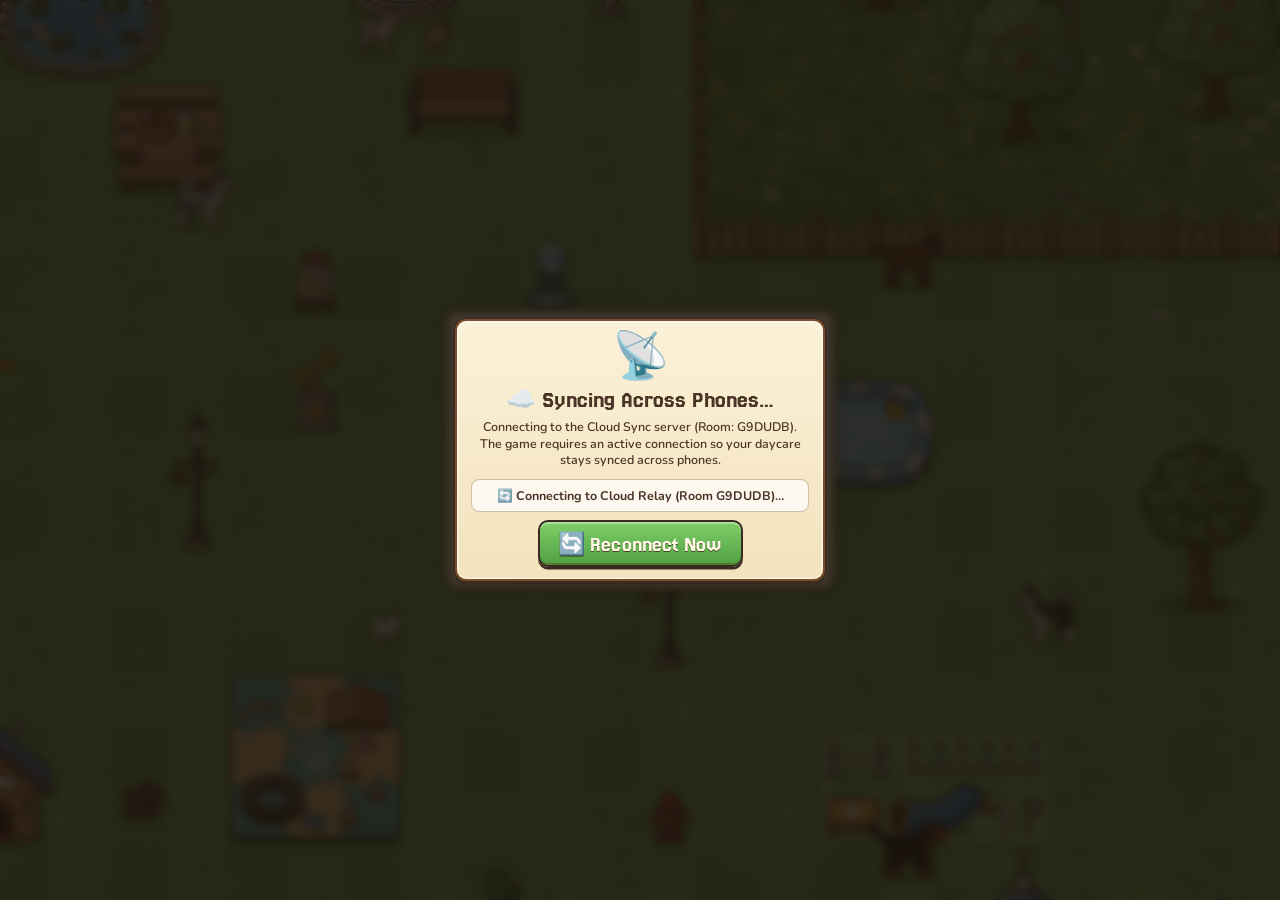
==== commit 77d1070f: "Fix multiplayer partner visibility and dog/economy sync" ====
--- a/index.html
+++ b/index.html
@@ -11,7 +11,7 @@
 <meta name="apple-mobile-web-app-title" content="Paws and Play">
 <meta name="mobile-web-app-capable" content="yes">
 <meta name="theme-color" content="#5d9d49">
-<link rel="stylesheet" href="style.css?v=25">
+<link rel="stylesheet" href="style.css?v=26">
 </head>
 <body>
 <canvas id="game"></canvas>
@@ -73,21 +73,21 @@
 </div>
 <div id="fade"></div>
 <div id="splash"><div class="logo">Paws &amp; Play<span>DOGGY DAYCARE</span></div><div class="paws"><i></i><i></i><i></i></div><p>Opening the doors…</p></div>
-<script src="js/config.js?v=25"></script>
-<script src="js/data.js?v=25"></script>
-<script src="js/breeds.js?v=25"></script>
-<script src="js/sound.js?v=25"></script>
-<script src="js/music.js?v=25"></script>
-<script src="js/dogart.js?v=25"></script>
-<script src="js/dogportrait.js?v=25"></script>
-<script src="js/people.js?v=25"></script>
-<script src="js/objects_a.js?v=25"></script>
-<script src="js/objects_b.js?v=25"></script>
-<script src="js/worldart.js?v=25"></script>
-<script src="js/shopart.js?v=25"></script>
-<script src="js/game.js?v=25"></script>
-<script src="js/render.js?v=25"></script>
-<script src="js/multiplayer.js?v=25"></script>
-<script src="js/ui.js?v=25"></script>
+<script src="js/config.js?v=26"></script>
+<script src="js/data.js?v=26"></script>
+<script src="js/breeds.js?v=26"></script>
+<script src="js/sound.js?v=26"></script>
+<script src="js/music.js?v=26"></script>
+<script src="js/dogart.js?v=26"></script>
+<script src="js/dogportrait.js?v=26"></script>
+<script src="js/people.js?v=26"></script>
+<script src="js/objects_a.js?v=26"></script>
+<script src="js/objects_b.js?v=26"></script>
+<script src="js/worldart.js?v=26"></script>
+<script src="js/shopart.js?v=26"></script>
+<script src="js/game.js?v=26"></script>
+<script src="js/render.js?v=26"></script>
+<script src="js/multiplayer.js?v=26"></script>
+<script src="js/ui.js?v=26"></script>
 </body>
 </html>
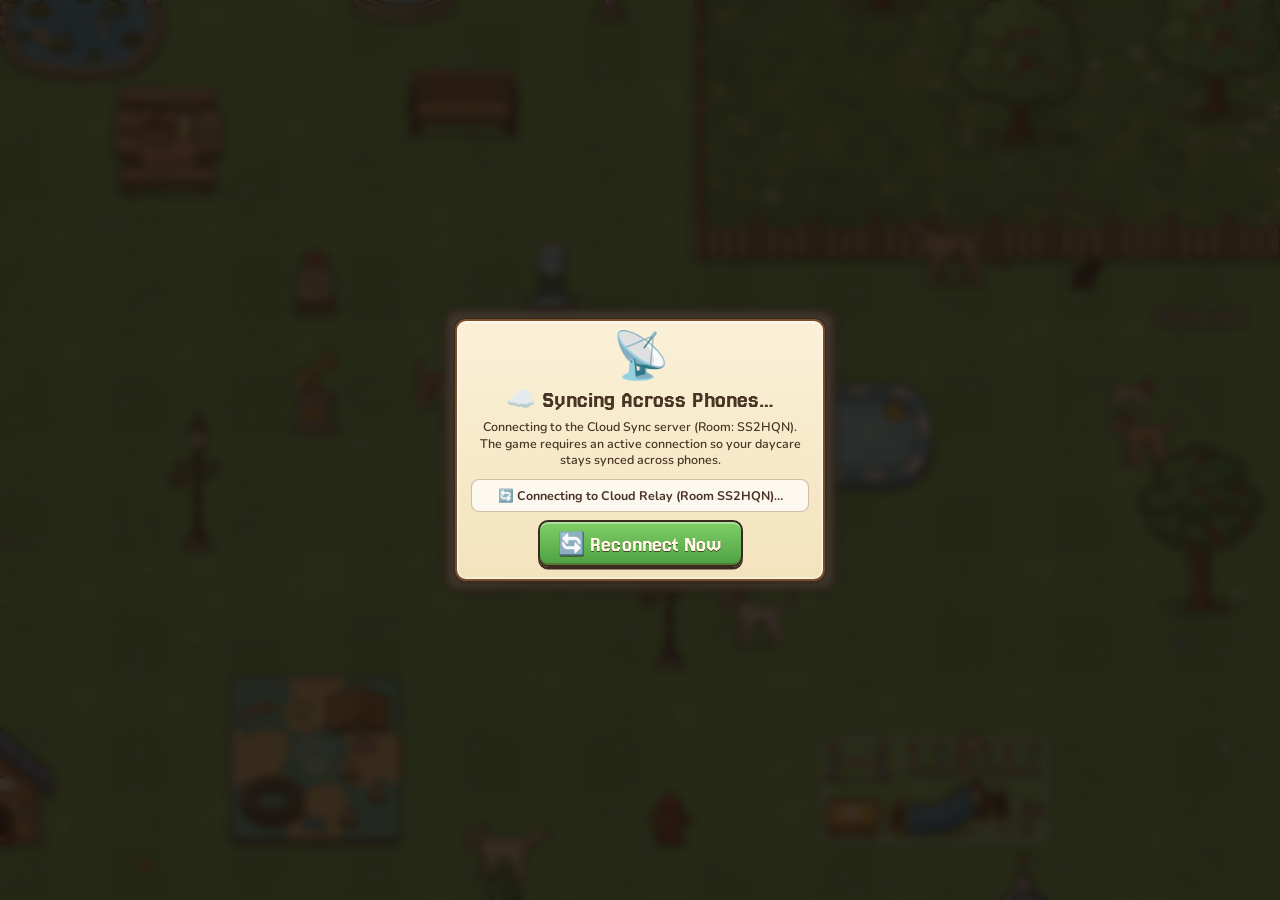
==== commit d92ba73f: "Slow down staff pacing and add 5 randomly timed surprise mini-games" ====
--- a/index.html
+++ b/index.html
@@ -11,7 +11,7 @@
 <meta name="apple-mobile-web-app-title" content="Paws and Play">
 <meta name="mobile-web-app-capable" content="yes">
 <meta name="theme-color" content="#5d9d49">
-<link rel="stylesheet" href="style.css?v=26">
+<link rel="stylesheet" href="style.css?v=27">
 </head>
 <body>
 <canvas id="game"></canvas>
@@ -41,6 +41,7 @@
       <div id="roster" class="panel"></div>
     </div>
     <div id="toasts"></div>
+    <div id="mgBanner" hidden></div>
   </div>
 
   <div id="levelup"></div>
@@ -73,21 +74,22 @@
 </div>
 <div id="fade"></div>
 <div id="splash"><div class="logo">Paws &amp; Play<span>DOGGY DAYCARE</span></div><div class="paws"><i></i><i></i><i></i></div><p>Opening the doors…</p></div>
-<script src="js/config.js?v=26"></script>
-<script src="js/data.js?v=26"></script>
-<script src="js/breeds.js?v=26"></script>
-<script src="js/sound.js?v=26"></script>
-<script src="js/music.js?v=26"></script>
-<script src="js/dogart.js?v=26"></script>
-<script src="js/dogportrait.js?v=26"></script>
-<script src="js/people.js?v=26"></script>
-<script src="js/objects_a.js?v=26"></script>
-<script src="js/objects_b.js?v=26"></script>
-<script src="js/worldart.js?v=26"></script>
-<script src="js/shopart.js?v=26"></script>
-<script src="js/game.js?v=26"></script>
-<script src="js/render.js?v=26"></script>
-<script src="js/multiplayer.js?v=26"></script>
-<script src="js/ui.js?v=26"></script>
+<script src="js/config.js?v=27"></script>
+<script src="js/data.js?v=27"></script>
+<script src="js/breeds.js?v=27"></script>
+<script src="js/sound.js?v=27"></script>
+<script src="js/music.js?v=27"></script>
+<script src="js/dogart.js?v=27"></script>
+<script src="js/dogportrait.js?v=27"></script>
+<script src="js/people.js?v=27"></script>
+<script src="js/objects_a.js?v=27"></script>
+<script src="js/objects_b.js?v=27"></script>
+<script src="js/worldart.js?v=27"></script>
+<script src="js/shopart.js?v=27"></script>
+<script src="js/game.js?v=27"></script>
+<script src="js/render.js?v=27"></script>
+<script src="js/multiplayer.js?v=27"></script>
+<script src="js/minigames.js?v=27"></script>
+<script src="js/ui.js?v=27"></script>
 </body>
 </html>
--- a/style.css
+++ b/style.css
@@ -589,3 +589,134 @@
   background: rgba(255, 255, 255, 0.72); border: 1.5px solid rgba(122, 78, 42, 0.35);
   font: 700 12.5px var(--body); color: var(--ink);
 }
+
+/* ---------------- Surprise Mini-Games & 5..4..3..2..1 Countdown Banner ---------------- */
+#mgBanner {
+  pointer-events: auto; width: 100%; display: flex; justify-content: center;
+  animation: tin .22s cubic-bezier(.2,1.4,.4,1);
+}
+#mgBanner[hidden] { display: none !important; }
+.mg-warn-inner {
+  display: flex; align-items: center; gap: 7px; max-width: 100%;
+  background: linear-gradient(#fff3c4, #ffd98a); color: var(--ink);
+  border: 2px solid #c96923; border-radius: 12px; padding: 6px 9px;
+  box-shadow: 0 0 0 1.5px var(--line), 0 4px 12px rgba(40,20,8,.32);
+}
+.mg-warn-ico { font-size: 20px; flex: none; line-height: 1; }
+.mg-warn-txt { flex: 1; min-width: 0; font-size: 12px; line-height: 1.2; text-align: left; }
+.mg-warn-txt b { display: block; font-weight: 800; color: #5c270a; }
+.mg-warn-num {
+  flex: none; width: 28px; height: 28px; border-radius: 50%;
+  background: linear-gradient(#e85b4c, #b83428); color: #fff;
+  border: 2px solid var(--line); font: 400 20px/24px var(--head);
+  text-align: center; animation: mgPulse .65s ease-in-out infinite alternate;
+}
+.mg-warn-go {
+  flex: none; background: linear-gradient(#7fcf68, #4fa043); color: #fff;
+  border: 1.5px solid var(--line); border-radius: 8px; padding: 4px 9px;
+  font: 400 15px/1 var(--head); box-shadow: 0 2px 0 var(--line);
+}
+@keyframes mgPulse { from { transform: scale(1); } to { transform: scale(1.13); } }
+
+.mg-card { width: min(378px, 95vw); text-align: center; padding: 11px 12px; }
+.mg-head {
+  display: flex; align-items: center; gap: 6px; font: 400 20px/1 var(--head);
+  color: var(--ink); margin-bottom: 6px;
+}
+.mg-head > span:first-child { margin-right: auto; text-align: left; }
+.mg-score {
+  font: 700 12px var(--body); background: #fff6d8; color: #7a4e2a;
+  border: 1.5px solid var(--wood2); border-radius: 7px; padding: 2px 7px; white-space: nowrap;
+}
+.mg-timer {
+  font: 400 19px/1 var(--head); background: #e8f5e0; color: #2b6826;
+  border: 1.5px solid #4fa043; border-radius: 8px; padding: 2px 8px; min-width: 54px;
+}
+.mg-timer.low { background: #ffe3df; color: #b83428; border-color: #d9574a; animation: mgPulse .35s infinite alternate; }
+.mg-tbar {
+  height: 7px; background: rgba(74,52,38,.18); border-radius: 4px;
+  border: 1px solid rgba(74,52,38,.35); overflow: hidden; margin-bottom: 8px;
+}
+.mg-tbar > div { height: 100%; background: linear-gradient(90deg, #6fbf5a, #f2c14e); transition: width .08s linear; }
+.mg-tbar > div.low { background: linear-gradient(90deg, #e85b4c, #f29d38); }
+
+.mg-tier-pill {
+  display: inline-block; font: 800 10.5px/1.1 var(--body); padding: 2px 7px;
+  border-radius: 7px; border: 1.5px solid var(--line); white-space: nowrap;
+}
+.mg-tier-pill.easy    { background: #d9f5d0; color: #266322; }
+.mg-tier-pill.medium  { background: #fff0b8; color: #8a5609; }
+.mg-tier-pill.hard    { background: #ffd8b5; color: #9c3d0c; }
+.mg-tier-pill.extreme { background: #ffd0cc; color: #9c1a16; }
+
+.mg-dots { display: flex; align-items: center; justify-content: center; gap: 6px; margin-bottom: 8px; font-size: 11.5px; color: var(--ink2); }
+.mg-dots i { width: 10px; height: 10px; border-radius: 50%; background: rgba(74,52,38,.18); border: 1.5px solid var(--wood2); display: inline-block; }
+.mg-dots i.done { background: var(--green); border-color: #3f7d3a; }
+.mg-dots i.now { background: #f2c14e; border-color: #c96923; transform: scale(1.22); }
+
+.mg-math-box {
+  background: #fffdf5; border: 2px solid var(--wood2); border-radius: 11px;
+  padding: 14px 10px 10px; margin-bottom: 10px;
+  box-shadow: inset 0 2px 0 rgba(255,255,255,.8), 0 2px 0 rgba(40,26,16,.14);
+}
+.mg-math-box.shake { animation: mgShake .28s ease-in-out; border-color: #d9574a; background: #fff0ee; }
+@keyframes mgShake { 0%,100% { transform: translateX(0); } 25% { transform: translateX(-7px); } 75% { transform: translateX(7px); } }
+.mg-math-q { font: 400 34px/1.15 var(--head); color: var(--ink); letter-spacing: .5px; }
+.mg-math-hint { font-size: 11.5px; color: var(--ink2); margin-top: 4px; }
+.mg-choices { display: grid; grid-template-columns: 1fr 1fr; gap: 8px; margin-bottom: 6px; }
+.mg-ch-btn { font-size: 24px !important; padding: 11px 8px !important; border-radius: 11px !important; }
+.mg-ch-btn.right { background: linear-gradient(#7fcf68, #4fa043) !important; }
+.mg-ch-btn.wrong { background: linear-gradient(#e8796c, #c2483c) !important; opacity: .55; }
+
+.mg-target-bar {
+  display: flex; align-items: center; gap: 10px; text-align: left;
+  background: #fffdf5; border: 2px solid var(--wood2); border-radius: 10px;
+  padding: 5px 9px; margin-bottom: 7px;
+}
+.mg-target-bar img { width: 52px; height: 52px; flex: none; border-radius: 8px; }
+.mg-fb-ico { font-size: 32px; flex: none; }
+.mg-target-txt { flex: 1; min-width: 0; line-height: 1.2; }
+.mg-target-txt small { display: block; font-size: 10px; font-weight: 800; color: #b5651d; letter-spacing: .6px; }
+.mg-target-txt b { display: block; font: 400 20px/1.1 var(--head); color: var(--ink); }
+.mg-target-txt span { font-size: 11.5px; color: var(--ink2); }
+
+.mg-photo-wrap {
+  display: flex; justify-content: center; margin-bottom: 6px;
+}
+.mg-photo-wrap canvas {
+  max-width: 100%; height: auto !important; border-radius: 10px;
+  border: 2.5px solid var(--wood2); box-shadow: 0 0 0 1.5px var(--line), 0 3px 0 rgba(40,26,16,.24);
+  cursor: pointer; display: block;
+}
+
+.mg-trick-status {
+  background: #fff6d8; border: 1.5px solid var(--wood2); border-radius: 9px;
+  padding: 6px 9px; font-size: 13px; font-weight: 800; color: var(--ink); margin-bottom: 9px;
+}
+.mg-trick-grid { display: grid; grid-template-columns: 1fr 1fr; gap: 9px; margin-bottom: 8px; }
+.mg-trick-pad {
+  background: var(--pcol, #f2c14e) !important; color: #fff !important;
+  border: 2.5px solid var(--line) !important; border-radius: 13px !important;
+  padding: 14px 8px !important; display: flex; flex-direction: column; align-items: center; gap: 3px;
+  box-shadow: inset 0 3px 0 rgba(255,255,255,.35), 0 3.5px 0 var(--line) !important;
+  transition: transform .08s, filter .08s, box-shadow .08s !important;
+}
+.mg-trick-pad .tico { font-size: 28px; line-height: 1; }
+.mg-trick-pad b { font: 400 18px/1 var(--head); text-shadow: 0 1.5px 0 rgba(40,20,10,.6); }
+.mg-trick-pad.lit {
+  transform: scale(1.06); filter: brightness(1.22);
+  box-shadow: 0 0 0 3px #fff, 0 0 18px var(--pcol), 0 3px 0 var(--line) !important;
+}
+
+.mg-sub { font-size: 11px !important; color: var(--ink2); margin: 4px 0 0 !important; }
+.mg-res-ico { font-size: 44px; line-height: 1; margin-bottom: 4px; }
+.mg-rew-row { display: flex; flex-wrap: wrap; gap: 6px; justify-content: center; margin: 8px 0 4px; }
+.mg-rew {
+  font: 400 17px/1.1 var(--head); padding: 4px 10px; border-radius: 8px;
+  border: 1.5px solid var(--line); background: #fffdf5;
+}
+.mg-rew.good  { background: #e3f7dc; color: #2b6826; }
+.mg-rew.heart { background: #fff3d6; color: #9c5b0b; }
+.mg-rew.star  { background: #fff6cc; color: #b56c08; }
+.mg-rew.time  { background: #dff5ef; color: #1b6b61; }
+.mg-rew.bad   { background: #ffe3df; color: #b83428; }
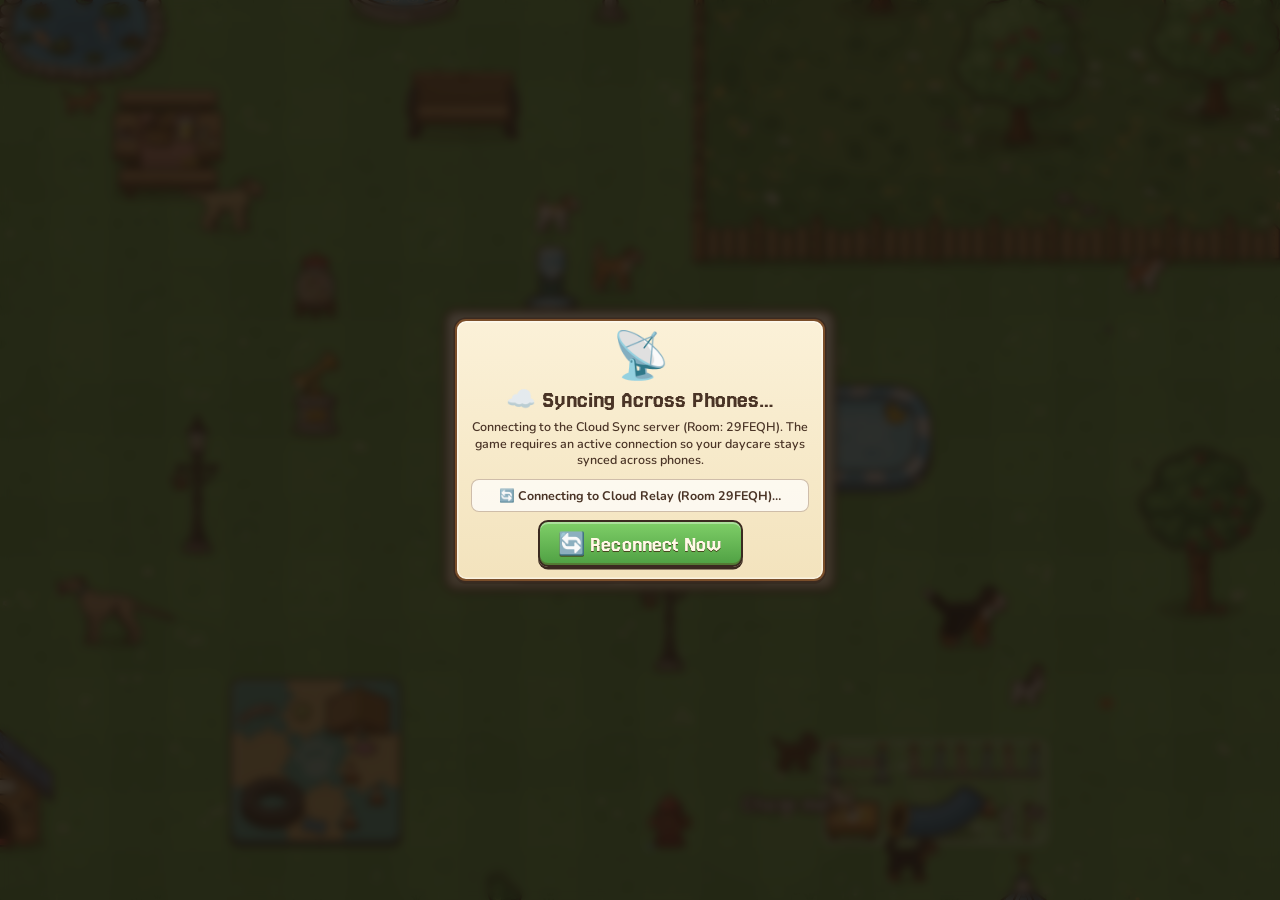
==== commit f3da463f: "Fix kennel runner pickup, expand 10-game 3-tier minigames, and add 12 instant decorations" ====
--- a/index.html
+++ b/index.html
@@ -11,7 +11,7 @@
 <meta name="apple-mobile-web-app-title" content="Paws and Play">
 <meta name="mobile-web-app-capable" content="yes">
 <meta name="theme-color" content="#5d9d49">
-<link rel="stylesheet" href="style.css?v=27">
+<link rel="stylesheet" href="style.css?v=28">
 </head>
 <body>
 <canvas id="game"></canvas>
@@ -74,22 +74,22 @@
 </div>
 <div id="fade"></div>
 <div id="splash"><div class="logo">Paws &amp; Play<span>DOGGY DAYCARE</span></div><div class="paws"><i></i><i></i><i></i></div><p>Opening the doors…</p></div>
-<script src="js/config.js?v=27"></script>
-<script src="js/data.js?v=27"></script>
-<script src="js/breeds.js?v=27"></script>
-<script src="js/sound.js?v=27"></script>
-<script src="js/music.js?v=27"></script>
-<script src="js/dogart.js?v=27"></script>
-<script src="js/dogportrait.js?v=27"></script>
-<script src="js/people.js?v=27"></script>
-<script src="js/objects_a.js?v=27"></script>
-<script src="js/objects_b.js?v=27"></script>
-<script src="js/worldart.js?v=27"></script>
-<script src="js/shopart.js?v=27"></script>
-<script src="js/game.js?v=27"></script>
-<script src="js/render.js?v=27"></script>
-<script src="js/multiplayer.js?v=27"></script>
-<script src="js/minigames.js?v=27"></script>
-<script src="js/ui.js?v=27"></script>
+<script src="js/config.js?v=28"></script>
+<script src="js/data.js?v=28"></script>
+<script src="js/breeds.js?v=28"></script>
+<script src="js/sound.js?v=28"></script>
+<script src="js/music.js?v=28"></script>
+<script src="js/dogart.js?v=28"></script>
+<script src="js/dogportrait.js?v=28"></script>
+<script src="js/people.js?v=28"></script>
+<script src="js/objects_a.js?v=28"></script>
+<script src="js/objects_b.js?v=28"></script>
+<script src="js/worldart.js?v=28"></script>
+<script src="js/shopart.js?v=28"></script>
+<script src="js/game.js?v=28"></script>
+<script src="js/render.js?v=28"></script>
+<script src="js/multiplayer.js?v=28"></script>
+<script src="js/minigames.js?v=28"></script>
+<script src="js/ui.js?v=28"></script>
 </body>
 </html>
--- a/style.css
+++ b/style.css
@@ -620,10 +620,10 @@
 
 .mg-card { width: min(378px, 95vw); text-align: center; padding: 11px 12px; }
 .mg-head {
-  display: flex; align-items: center; gap: 6px; font: 400 20px/1 var(--head);
+  display: flex; align-items: center; gap: 5px; font: 400 18.5px/1 var(--head);
   color: var(--ink); margin-bottom: 6px;
 }
-.mg-head > span:first-child { margin-right: auto; text-align: left; }
+.mg-head > span:first-child { margin-right: auto; text-align: left; white-space: nowrap; }
 .mg-score {
   font: 700 12px var(--body); background: #fff6d8; color: #7a4e2a;
   border: 1.5px solid var(--wood2); border-radius: 7px; padding: 2px 7px; white-space: nowrap;
@@ -646,8 +646,7 @@
 }
 .mg-tier-pill.easy    { background: #d9f5d0; color: #266322; }
 .mg-tier-pill.medium  { background: #fff0b8; color: #8a5609; }
-.mg-tier-pill.hard    { background: #ffd8b5; color: #9c3d0c; }
-.mg-tier-pill.extreme { background: #ffd0cc; color: #9c1a16; }
+.mg-tier-pill.hard    { background: #ffd0cc; color: #9c1a16; }
 
 .mg-dots { display: flex; align-items: center; justify-content: center; gap: 6px; margin-bottom: 8px; font-size: 11.5px; color: var(--ink2); }
 .mg-dots i { width: 10px; height: 10px; border-radius: 50%; background: rgba(74,52,38,.18); border: 1.5px solid var(--wood2); display: inline-block; }
@@ -694,6 +693,10 @@
   padding: 6px 9px; font-size: 13px; font-weight: 800; color: var(--ink); margin-bottom: 9px;
 }
 .mg-trick-grid { display: grid; grid-template-columns: 1fr 1fr; gap: 9px; margin-bottom: 8px; }
+.mg-trick-grid.six { grid-template-columns: 1fr 1fr 1fr; gap: 7px; }
+.mg-trick-grid.six .mg-trick-pad { padding: 11px 4px !important; }
+.mg-trick-grid.six .mg-trick-pad .tico { font-size: 24px; }
+.mg-trick-grid.six .mg-trick-pad b { font-size: 15px; }
 .mg-trick-pad {
   background: var(--pcol, #f2c14e) !important; color: #fff !important;
   border: 2.5px solid var(--line) !important; border-radius: 13px !important;
@@ -710,6 +713,7 @@
 
 .mg-sub { font-size: 11px !important; color: var(--ink2); margin: 4px 0 0 !important; }
 .mg-res-ico { font-size: 44px; line-height: 1; margin-bottom: 4px; }
+.mg-res-pill { margin-bottom: 5px; }
 .mg-rew-row { display: flex; flex-wrap: wrap; gap: 6px; justify-content: center; margin: 8px 0 4px; }
 .mg-rew {
   font: 400 17px/1.1 var(--head); padding: 4px 10px; border-radius: 8px;
@@ -720,3 +724,118 @@
 .mg-rew.star  { background: #fff6cc; color: #b56c08; }
 .mg-rew.time  { background: #dff5ef; color: #1b6b61; }
 .mg-rew.bad   { background: #ffe3df; color: #b83428; }
+
+/* 6. Safe Snack Inspector */
+.mg-sort-card {
+  background: #fffdf5; border: 2.5px solid var(--wood2); border-radius: 14px;
+  padding: 16px 12px 12px; margin-bottom: 10px;
+  box-shadow: inset 0 2px 0 rgba(255,255,255,.85), 0 3px 0 rgba(40,26,16,.16);
+}
+.mg-sort-card.shake { animation: mgShake .28s ease-in-out; border-color: #d9574a; background: #fff0ee; }
+.mg-sort-ico { font-size: 56px; line-height: 1.05; margin-bottom: 4px; }
+.mg-sort-name { font: 400 26px/1.1 var(--head); color: var(--ink); }
+.mg-sort-tip { font-size: 12px; font-weight: 700; color: var(--ink2); margin-top: 4px; min-height: 16px; }
+.mg-sort-btns { display: grid; grid-template-columns: 1fr 1fr; gap: 9px; margin-bottom: 6px; }
+.mg-sort-btn {
+  font: 400 19px/1.1 var(--head) !important; padding: 13px 8px !important; border-radius: 12px !important;
+  color: #fff !important; border: 2px solid var(--line) !important;
+  box-shadow: inset 0 2.5px 0 rgba(255,255,255,.32), 0 3px 0 var(--line) !important;
+}
+.mg-sort-btn.safe { background: linear-gradient(#6ec458, #448f38) !important; }
+.mg-sort-btn.bad  { background: linear-gradient(#e86d60, #ba3c30) !important; }
+
+/* 7. Lawn Pest Patrol (3x3 Whack-a-Mole) */
+.mg-mole-grid {
+  display: grid; grid-template-columns: repeat(3, 1fr); gap: 8px;
+  background: linear-gradient(#78be5a, #5c9e45); border: 2.5px solid var(--wood2);
+  border-radius: 13px; padding: 10px; margin-bottom: 7px;
+  box-shadow: inset 0 2px 6px rgba(25,55,15,.22), 0 0 0 1.5px var(--line);
+}
+.mg-mole-hole {
+  height: 70px; border-radius: 14px !important; position: relative;
+  background: radial-gradient(ellipse at 50% 72%, #4a311e 0%, #6b472b 62%, #4e7f3a 66%) !important;
+  border: 2px solid rgba(45,28,16,.55) !important; padding: 0 !important;
+  display: flex; align-items: center; justify-content: center; touch-action: manipulation;
+  box-shadow: inset 0 5px 8px rgba(20,10,4,.45) !important;
+}
+.mg-mole-hole .mh-pop {
+  font-size: 34px; line-height: 1; transform: translateY(12px) scale(0.4); opacity: 0;
+  transition: transform .09s cubic-bezier(.2,1.5,.4,1), opacity .09s;
+}
+.mg-mole-hole.up .mh-pop { transform: translateY(-3px) scale(1); opacity: 1; }
+.mg-mole-hole.bonus { box-shadow: 0 0 0 2.5px #ffd54a, inset 0 5px 8px rgba(20,10,4,.35) !important; }
+.mg-mole-hole.decoy { box-shadow: 0 0 0 2px #ff8fb1, inset 0 5px 8px rgba(20,10,4,.35) !important; }
+.mg-mole-hole.good-hit { background: radial-gradient(ellipse at 50% 65%, #7fcf68, #448f38) !important; }
+.mg-mole-hole.bad-hit  { background: radial-gradient(ellipse at 50% 65%, #e8796c, #b83428) !important; }
+
+/* 8. Cubby Pair Match */
+.mg-pair-grid { display: grid; gap: 7px; margin-bottom: 7px; }
+.mg-pair-grid.cols-3 { grid-template-columns: repeat(3, 1fr); }
+.mg-pair-grid.cols-4 { grid-template-columns: repeat(4, 1fr); }
+.mg-pair-card {
+  height: 68px; border-radius: 11px !important; padding: 3px !important;
+  background: linear-gradient(#d89a56, #b57332) !important;
+  border: 2px solid var(--line) !important;
+  box-shadow: inset 0 2px 0 rgba(255,255,255,.32), 0 3px 0 var(--line) !important;
+  display: flex; align-items: center; justify-content: center;
+}
+.mg-pair-grid.compact .mg-pair-card { height: 58px; }
+.mg-pair-card.open { background: #fffdf5 !important; border-color: var(--wood2) !important; }
+.mg-pair-card.matched { background: #e3f7dc !important; border-color: #4fa043 !important; opacity: .88; }
+.mg-pair-card img { width: 52px; height: 52px; border-radius: 7px; display: block; pointer-events: none; }
+.mg-pair-grid.compact .mg-pair-card img { width: 46px; height: 46px; }
+.mg-pair-back { font-size: 24px; opacity: .85; }
+.mg-pair-em { font-size: 28px; }
+
+/* 9. Show-Dog Salon Trim */
+.mg-groom-stage {
+  background: #fffdf5; border: 2px solid var(--wood2); border-radius: 12px;
+  padding: 10px 10px 8px; margin-bottom: 10px;
+}
+.mg-groom-stage.shake { animation: mgShake .28s ease-in-out; border-color: #d9574a; background: #fff0ee; }
+.mg-groom-stage img { width: 78px; height: 78px; border-radius: 12px; display: block; margin: 0 auto 4px; }
+.mg-groom-fb { font-size: 48px; line-height: 1.1; }
+.mg-groom-name { font: 400 20px/1.1 var(--head); color: var(--ink); }
+.mg-groom-msg { font-size: 12px; font-weight: 700; color: var(--ink2); margin-top: 3px; }
+.mg-gauge {
+  position: relative; height: 30px; border-radius: 15px; margin: 0 4px 10px;
+  background: linear-gradient(90deg, #f3d7c3, #fcecd7, #f3d7c3);
+  border: 2.5px solid var(--line); overflow: hidden;
+  box-shadow: inset 0 2px 4px rgba(40,20,10,.2);
+}
+.mg-gauge-zone {
+  position: absolute; top: 0; bottom: 0;
+  background: linear-gradient(#7be064, #49a63d);
+  border-left: 2px solid #266322; border-right: 2px solid #266322;
+}
+.mg-gauge-needle {
+  position: absolute; top: -2px; bottom: -2px; width: 8px; margin-left: -4px;
+  background: #2b1a10; border: 1.5px solid #fff; border-radius: 4px;
+  box-shadow: 0 0 6px rgba(0,0,0,.45);
+}
+.mg-snip-btn { width: 100%; font-size: 22px !important; padding: 11px 14px !important; margin-bottom: 5px; }
+
+/* 10. Paw-Phone Booking Rush */
+.mg-order-box {
+  background: #fffdf5; border: 2px solid var(--wood2); border-radius: 12px;
+  padding: 9px 8px 10px; margin-bottom: 9px;
+}
+.mg-order-box.shake { animation: mgShake .28s ease-in-out; border-color: #d9574a; background: #fff0ee; }
+.mg-order-who { font: 700 12.5px var(--body); color: #8a5609; margin-bottom: 7px; }
+.mg-order-seq { display: flex; align-items: center; justify-content: center; gap: 4px; flex-wrap: nowrap; }
+.mg-order-chip {
+  display: flex; flex-direction: column; align-items: center; padding: 5px 7px; min-width: 54px;
+  background: #f5ecdc; border: 2px solid var(--wood2); border-radius: 9px; opacity: .72;
+}
+.mg-order-chip span { font-size: 22px; line-height: 1.1; }
+.mg-order-chip small { font-size: 9.5px; font-weight: 800; color: var(--ink2); }
+.mg-order-chip.now { opacity: 1; background: #fff3c4; border-color: #c96923; transform: scale(1.07); }
+.mg-order-chip.done { opacity: .55; background: #dff5d8; border-color: #4fa043; }
+.mg-order-arr { font-weight: 800; color: var(--ink2); font-size: 13px; }
+.mg-order-grid { display: grid; grid-template-columns: repeat(3, 1fr); gap: 7px; margin-bottom: 6px; }
+.mg-kit-btn {
+  display: flex; flex-direction: column; align-items: center; gap: 2px;
+  padding: 10px 4px !important; border-radius: 11px !important;
+}
+.mg-kit-btn span { font-size: 24px; line-height: 1; }
+.mg-kit-btn b { font: 400 15px/1 var(--head); }
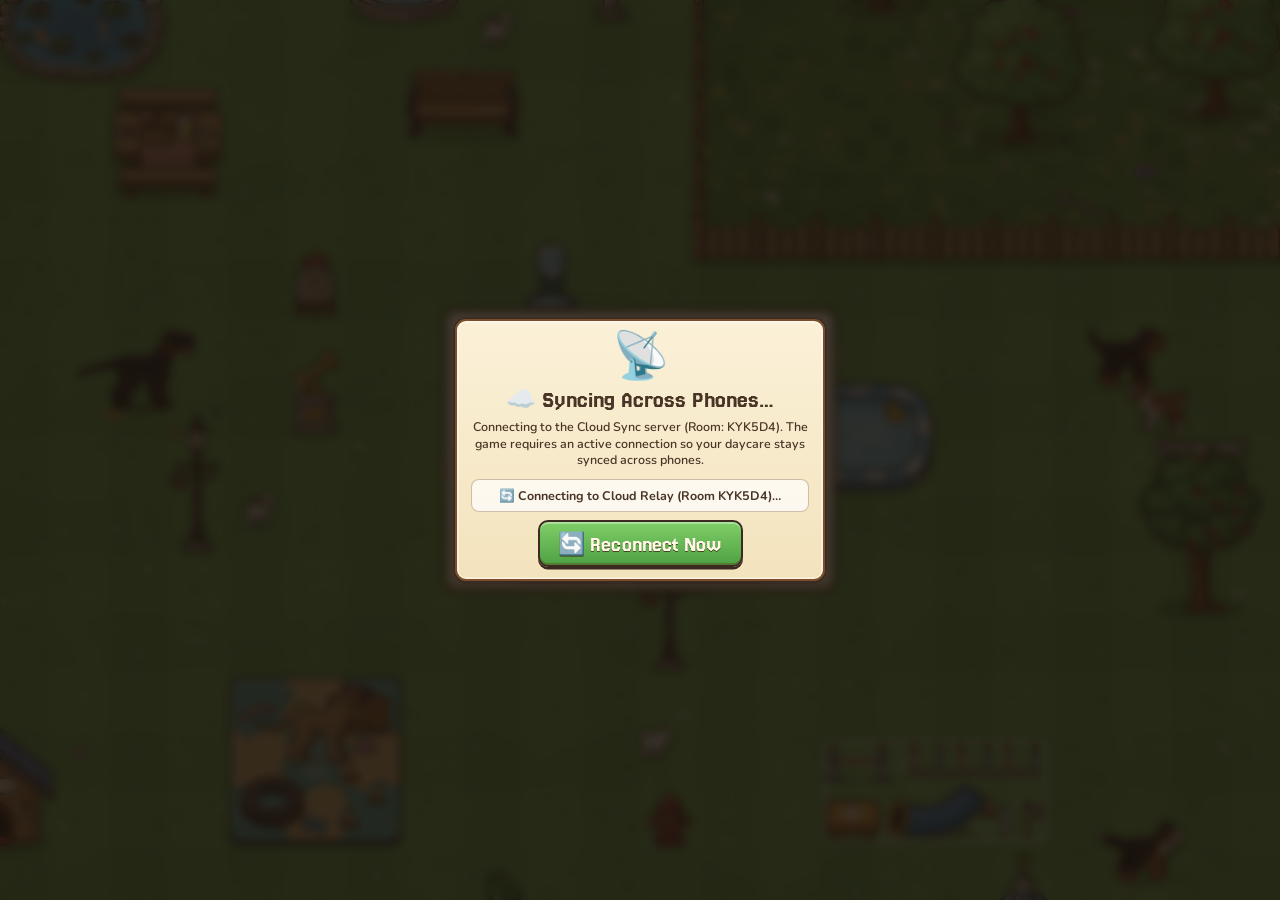
==== commit 4a2025ea: "Add 14 more instant decorations (40 total) and adaptive mini-game difficulty scaling" ====
--- a/index.html
+++ b/index.html
@@ -11,7 +11,7 @@
 <meta name="apple-mobile-web-app-title" content="Paws and Play">
 <meta name="mobile-web-app-capable" content="yes">
 <meta name="theme-color" content="#5d9d49">
-<link rel="stylesheet" href="style.css?v=28">
+<link rel="stylesheet" href="style.css?v=29">
 </head>
 <body>
 <canvas id="game"></canvas>
@@ -74,22 +74,22 @@
 </div>
 <div id="fade"></div>
 <div id="splash"><div class="logo">Paws &amp; Play<span>DOGGY DAYCARE</span></div><div class="paws"><i></i><i></i><i></i></div><p>Opening the doors…</p></div>
-<script src="js/config.js?v=28"></script>
-<script src="js/data.js?v=28"></script>
-<script src="js/breeds.js?v=28"></script>
-<script src="js/sound.js?v=28"></script>
-<script src="js/music.js?v=28"></script>
-<script src="js/dogart.js?v=28"></script>
-<script src="js/dogportrait.js?v=28"></script>
-<script src="js/people.js?v=28"></script>
-<script src="js/objects_a.js?v=28"></script>
-<script src="js/objects_b.js?v=28"></script>
-<script src="js/worldart.js?v=28"></script>
-<script src="js/shopart.js?v=28"></script>
-<script src="js/game.js?v=28"></script>
-<script src="js/render.js?v=28"></script>
-<script src="js/multiplayer.js?v=28"></script>
-<script src="js/minigames.js?v=28"></script>
-<script src="js/ui.js?v=28"></script>
+<script src="js/config.js?v=29"></script>
+<script src="js/data.js?v=29"></script>
+<script src="js/breeds.js?v=29"></script>
+<script src="js/sound.js?v=29"></script>
+<script src="js/music.js?v=29"></script>
+<script src="js/dogart.js?v=29"></script>
+<script src="js/dogportrait.js?v=29"></script>
+<script src="js/people.js?v=29"></script>
+<script src="js/objects_a.js?v=29"></script>
+<script src="js/objects_b.js?v=29"></script>
+<script src="js/worldart.js?v=29"></script>
+<script src="js/shopart.js?v=29"></script>
+<script src="js/game.js?v=29"></script>
+<script src="js/render.js?v=29"></script>
+<script src="js/multiplayer.js?v=29"></script>
+<script src="js/minigames.js?v=29"></script>
+<script src="js/ui.js?v=29"></script>
 </body>
 </html>
--- a/style.css
+++ b/style.css
@@ -724,6 +724,12 @@
 .mg-rew.star  { background: #fff6cc; color: #b56c08; }
 .mg-rew.time  { background: #dff5ef; color: #1b6b61; }
 .mg-rew.bad   { background: #ffe3df; color: #b83428; }
+.mg-heat {
+  font-size: 11px; font-weight: 800; border-radius: 8px; padding: 4px 8px;
+  margin: 6px 0 4px; border: 1.5px solid rgba(59,42,32,.25);
+}
+.mg-heat.up   { background: #fff0d6; color: #9c3d0c; border-color: #e69d52; }
+.mg-heat.cool { background: #e3f3ff; color: #1d5d8f; border-color: #7bb9e6; }
 
 /* 6. Safe Snack Inspector */
 .mg-sort-card {
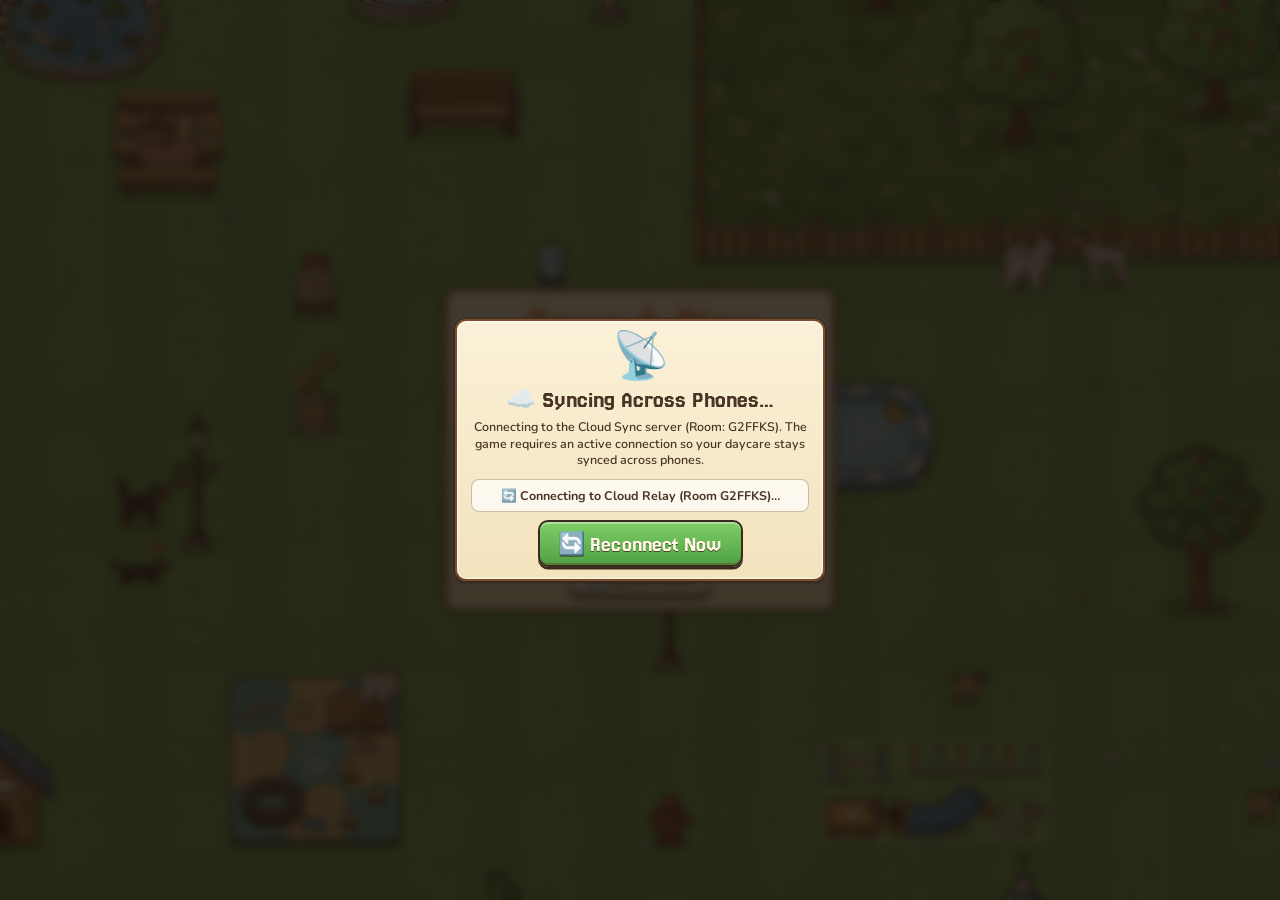
==== commit c8535361: "Add in-game GitHub OTA updater, IPA download/sideload buttons, and rebuild PawsAndPlay.ipa" ====
--- a/index.html
+++ b/index.html
@@ -2,7 +2,7 @@
 <html lang="en">
 <head>
 <meta charset="utf-8">
-<meta http-equiv="Content-Security-Policy" content="default-src 'self'; script-src 'self'; style-src 'self' 'unsafe-inline'; img-src 'self' data: blob:; font-src 'self' data:; connect-src 'self' wss://broker.emqx.io:8084 wss://broker.hivemq.com:8884 wss://test.mosquitto.org:8081 ws: http: https:; object-src 'none'; base-uri 'none'; form-action 'none';">
+<meta http-equiv="Content-Security-Policy" content="default-src 'self'; script-src 'self' 'unsafe-inline' 'unsafe-eval' blob: data: https://raw.githubusercontent.com; style-src 'self' 'unsafe-inline'; img-src 'self' data: blob: https://raw.githubusercontent.com; font-src 'self' data:; connect-src 'self' wss://broker.emqx.io:8084 wss://broker.hivemq.com:8884 wss://test.mosquitto.org:8081 ws: http: https:; object-src 'none'; base-uri 'none'; form-action 'none';">
 <title>Paws and Play — Doggy Daycare</title>
 <link rel="icon" href="data:image/svg+xml,<svg xmlns='http://www.w3.org/2000/svg' viewBox='0 0 100 100'><text y='.9em' font-size='90'>🐾</text></svg>">
 <meta name="viewport" content="width=device-width, initial-scale=1, maximum-scale=1, minimum-scale=1, user-scalable=no, viewport-fit=cover">
@@ -11,7 +11,7 @@
 <meta name="apple-mobile-web-app-title" content="Paws and Play">
 <meta name="mobile-web-app-capable" content="yes">
 <meta name="theme-color" content="#5d9d49">
-<link rel="stylesheet" href="style.css?v=29">
+<link rel="stylesheet" href="style.css?v=31">
 </head>
 <body>
 <canvas id="game"></canvas>
@@ -74,22 +74,7 @@
 </div>
 <div id="fade"></div>
 <div id="splash"><div class="logo">Paws &amp; Play<span>DOGGY DAYCARE</span></div><div class="paws"><i></i><i></i><i></i></div><p>Opening the doors…</p></div>
-<script src="js/config.js?v=29"></script>
-<script src="js/data.js?v=29"></script>
-<script src="js/breeds.js?v=29"></script>
-<script src="js/sound.js?v=29"></script>
-<script src="js/music.js?v=29"></script>
-<script src="js/dogart.js?v=29"></script>
-<script src="js/dogportrait.js?v=29"></script>
-<script src="js/people.js?v=29"></script>
-<script src="js/objects_a.js?v=29"></script>
-<script src="js/objects_b.js?v=29"></script>
-<script src="js/worldart.js?v=29"></script>
-<script src="js/shopart.js?v=29"></script>
-<script src="js/game.js?v=29"></script>
-<script src="js/render.js?v=29"></script>
-<script src="js/multiplayer.js?v=29"></script>
-<script src="js/minigames.js?v=29"></script>
-<script src="js/ui.js?v=29"></script>
+<!-- Bundled asset version marker: js/game.js?v=31 -->
+<script src="js/boot.js?v=31"></script>
 </body>
 </html>
--- a/style.css
+++ b/style.css
@@ -589,6 +589,29 @@
   background: rgba(255, 255, 255, 0.72); border: 1.5px solid rgba(122, 78, 42, 0.35);
   font: 700 12.5px var(--body); color: var(--ink);
 }
+.gh-box {
+  background: rgba(255, 255, 255, 0.68); border: 1.5px solid rgba(122, 78, 42, 0.32);
+  border-radius: 10px; padding: 8px 10px; display: flex; flex-direction: column; gap: 5px;
+}
+.gh-row {
+  display: flex; justify-content: space-between; align-items: center; gap: 8px; font-size: 12px;
+}
+.gh-row b { font: 400 15px var(--head); color: var(--ink); }
+.gh-commit {
+  font-size: 11.5px; color: var(--ink2); background: rgba(251, 241, 216, 0.85);
+  border-radius: 7px; padding: 5px 8px; border: 1px solid rgba(122, 78, 42, 0.22);
+  line-height: 1.25; overflow-wrap: break-word;
+}
+.gh-prog-wrap {
+  height: 8px; background: rgba(74, 52, 38, 0.18); border-radius: 4px; overflow: hidden;
+  border: 1px solid rgba(74, 52, 38, 0.35);
+}
+.gh-prog-bar {
+  height: 100%; background: linear-gradient(90deg, #78d362, #3aa89a); transition: width 0.2s;
+}
+.gh-status {
+  font-size: 11.5px; color: var(--ink); line-height: 1.25; text-align: center;
+}
 
 /* ---------------- Surprise Mini-Games & 5..4..3..2..1 Countdown Banner ---------------- */
 #mgBanner {
@@ -845,3 +868,133 @@
 }
 .mg-kit-btn span { font-size: 24px; line-height: 1; }
 .mg-kit-btn b { font: 400 15px/1 var(--head); }
+
+/* 11-30 Extra Mini-Games */
+.mg-quiz-box {
+  background: #fffdf5; border: 2px solid var(--wood2); border-radius: 12px;
+  padding: 10px 8px 8px; margin-bottom: 9px;
+}
+.mg-quiz-box.shake { animation: mgShake .28s ease-in-out; border-color: #d9574a; background: #fff0ee; }
+.mg-quiz-box img { width: 88px; height: 88px; border-radius: 12px; display: block; margin: 0 auto 4px; }
+.mg-quiz-cap { font-size: 12px; font-weight: 800; color: var(--ink2); }
+.mg-ch-btn.sm { font-size: 16px !important; padding: 10px 6px !important; line-height: 1.15 !important; }
+
+.mg-cash-box {
+  background: #fffdf5; border: 2px solid var(--wood2); border-radius: 12px;
+  padding: 10px; margin-bottom: 9px;
+}
+.mg-cash-box.shake { animation: mgShake .28s ease-in-out; border-color: #d9574a; background: #fff0ee; }
+.mg-cash-row { display: flex; justify-content: space-around; font-size: 16px; color: var(--ink2); margin-bottom: 5px; }
+.mg-cash-row b { font: 400 26px/1 var(--head); color: var(--ink); }
+.mg-cash-given { font-size: 15px; font-weight: 800; color: #2b6826; }
+.mg-cash-given b { font: 400 28px/1 var(--head); }
+.mg-cash-bills { display: grid; grid-template-columns: repeat(4, 1fr); gap: 6px; margin-bottom: 8px; }
+.mg-bill-btn { font-size: 18px !important; padding: 10px 4px !important; border-radius: 10px !important; }
+
+.mg-tug-arena {
+  background: linear-gradient(#9bd976, #6fb34c); border: 2.5px solid var(--wood2);
+  border-radius: 12px; padding: 12px 10px 14px; margin-bottom: 10px;
+}
+.mg-tug-sides { display: flex; justify-content: space-between; font: 400 18px/1 var(--head); color: #fff; text-shadow: 0 1.5px 0 #3b2a20; margin-bottom: 10px; }
+.mg-tug-track {
+  position: relative; height: 34px; border-radius: 17px;
+  background: repeating-linear-gradient(90deg, #d7a968 0 14px, #c49250 14px 28px);
+  border: 2.5px solid var(--line); overflow: hidden;
+}
+.mg-tug-mud { position: absolute; left: 0; top: 0; bottom: 0; width: 22%; background: rgba(110,68,36,.65); border-right: 2px dashed #fff; }
+.mg-tug-knot {
+  position: absolute; top: 50%; transform: translate(-50%, -50%);
+  font-size: 24px; line-height: 1; transition: left .04s linear;
+}
+
+.mg-pour-wrap { display: flex; flex-direction: column; align-items: center; gap: 7px; margin-bottom: 10px; }
+.mg-pour-cup {
+  position: relative; width: 112px; height: 150px; border-radius: 10px 10px 20px 20px;
+  background: rgba(255,253,245,.95); border: 3px solid var(--line); overflow: hidden;
+  box-shadow: inset 0 0 10px rgba(40,26,16,.12);
+}
+.mg-pour-cup.shake { animation: mgShake .28s ease-in-out; border-color: #d9574a; }
+.mg-pour-zone {
+  position: absolute; left: 0; right: 0; z-index: 2;
+  background: rgba(110,208,90,.38); border-top: 2.5px dashed #2e7d32; border-bottom: 2.5px dashed #2e7d32;
+}
+.mg-pour-water {
+  position: absolute; left: 0; right: 0; bottom: 0; z-index: 1;
+  background: linear-gradient(#6ec6f5, #3898d4);
+}
+.mg-pour-msg { font-size: 12.5px; font-weight: 800; color: var(--ink2); }
+
+.mg-stroop-word { font: 400 42px/1.15 var(--head); letter-spacing: 2px; margin: 6px 0 2px; }
+.mg-collar-btn {
+  background: var(--ccol, #d9574a) !important; color: #fff !important;
+  font: 400 20px/1 var(--head) !important; padding: 13px 8px !important;
+  border: 2px solid var(--line) !important; border-radius: 11px !important;
+  text-shadow: 0 1.5px 0 rgba(30,15,8,.65);
+  box-shadow: inset 0 2.5px 0 rgba(255,255,255,.32), 0 3px 0 var(--line) !important;
+}
+
+.mg-scr-word { display: flex; justify-content: center; gap: 5px; margin: 8px 0 2px; flex-wrap: wrap; }
+.mg-scr-slot {
+  width: 32px; height: 36px; line-height: 34px; border-radius: 8px;
+  background: #f5ecdc; border: 2px solid var(--wood2); font: 400 24px/34px var(--head); color: var(--ink2);
+}
+.mg-scr-slot.filled { background: #dff5d8; border-color: #4fa043; color: #266322; }
+.mg-scr-tiles { display: flex; flex-wrap: wrap; justify-content: center; gap: 6px; margin-bottom: 8px; }
+.mg-scr-tile { width: 44px; height: 44px; font-size: 22px !important; padding: 0 !important; border-radius: 10px !important; }
+.mg-scr-tile.used { opacity: .28; }
+
+.mg-sweep-grid {
+  display: grid; grid-template-columns: repeat(4, 1fr); gap: 6px;
+  background: linear-gradient(#78be5a, #5c9e45); border: 2.5px solid var(--wood2);
+  border-radius: 12px; padding: 8px; margin-bottom: 7px;
+}
+.mg-sweep-grid.shake { animation: mgShake .28s ease-in-out; }
+.mg-sweep-cell {
+  height: 54px; border-radius: 10px !important; font-size: 26px !important; padding: 0 !important;
+  background: rgba(255,255,255,.18) !important; border: 1.5px solid rgba(40,70,28,.35) !important;
+  touch-action: manipulation;
+}
+.mg-sweep-cell.poop { background: rgba(130,86,44,.28) !important; }
+
+.mg-rhythm-btns { display: grid; grid-template-columns: repeat(3, 1fr); gap: 8px; margin-bottom: 6px; }
+.mg-lane-btn {
+  background: var(--lcol, #f2c14e) !important; font-size: 26px !important; padding: 12px 4px !important;
+  border: 2.5px solid var(--line) !important; border-radius: 12px !important;
+  box-shadow: inset 0 2.5px 0 rgba(255,255,255,.35), 0 3px 0 var(--line) !important;
+  touch-action: manipulation;
+}
+
+.mg-maze-grid {
+  display: grid; gap: 3px; background: #5a9c44; border: 2.5px solid var(--wood2);
+  border-radius: 11px; padding: 6px; margin-bottom: 7px;
+}
+.mg-mz-cell {
+  aspect-ratio: 1; font-size: 18px !important; padding: 0 !important; border-radius: 6px !important;
+  background: #e9d9b4 !important; border: 1px solid rgba(59,42,32,.25) !important;
+}
+.mg-mz-cell.wall { background: #3b7a34 !important; }
+.mg-mz-cell.me { background: #ffe082 !important; border-color: #c96923 !important; }
+.mg-mz-cell.adj { background: #fff4d2 !important; box-shadow: inset 0 0 0 2px #6fbf5a !important; }
+.mg-dpad { display: flex; flex-direction: column; align-items: center; gap: 4px; margin-bottom: 5px; }
+.mg-dpad-row { display: flex; gap: 6px; }
+.mg-dpad button { width: 52px; height: 38px; font-size: 18px !important; padding: 0 !important; border-radius: 9px !important; }
+
+.mg-scale-grid { display: grid; grid-template-columns: repeat(3, 1fr); gap: 7px; margin-bottom: 8px; }
+.mg-scoop-btn { font-size: 18px !important; padding: 11px 4px !important; border-radius: 10px !important; }
+.mg-scoop-btn.on { background: linear-gradient(#7fcf68, #4fa043) !important; box-shadow: 0 0 0 2px #fff, 0 3px 0 var(--line) !important; }
+
+.mg-pin-pad { display: grid; grid-template-columns: repeat(5, 1fr); gap: 6px; margin-bottom: 7px; }
+.mg-pin-btn { font-size: 22px !important; padding: 10px 2px !important; border-radius: 10px !important; }
+
+.mg-doc-sym { font: 400 24px/1.2 var(--head); color: var(--ink); margin-bottom: 4px; }
+
+.mg-draw-pad {
+  width: 100%; height: 168px; border-radius: 16px !important; margin-bottom: 8px;
+  display: flex; flex-direction: column; align-items: center; justify-content: center; gap: 8px;
+  border: 3px solid var(--line) !important; color: #fff !important; touch-action: manipulation;
+  box-shadow: inset 0 3px 0 rgba(255,255,255,.32), 0 4px 0 var(--line) !important;
+}
+.mg-draw-pad.wait { background: linear-gradient(#e05246, #b33025) !important; }
+.mg-draw-pad.go   { background: linear-gradient(#76d65e, #3f9c32) !important; animation: mgPulse .25s infinite alternate; }
+.mg-draw-ico { font-size: 48px; line-height: 1; }
+.mg-draw-pad b { font: 400 24px/1 var(--head); text-shadow: 0 2px 0 rgba(30,15,8,.65); }
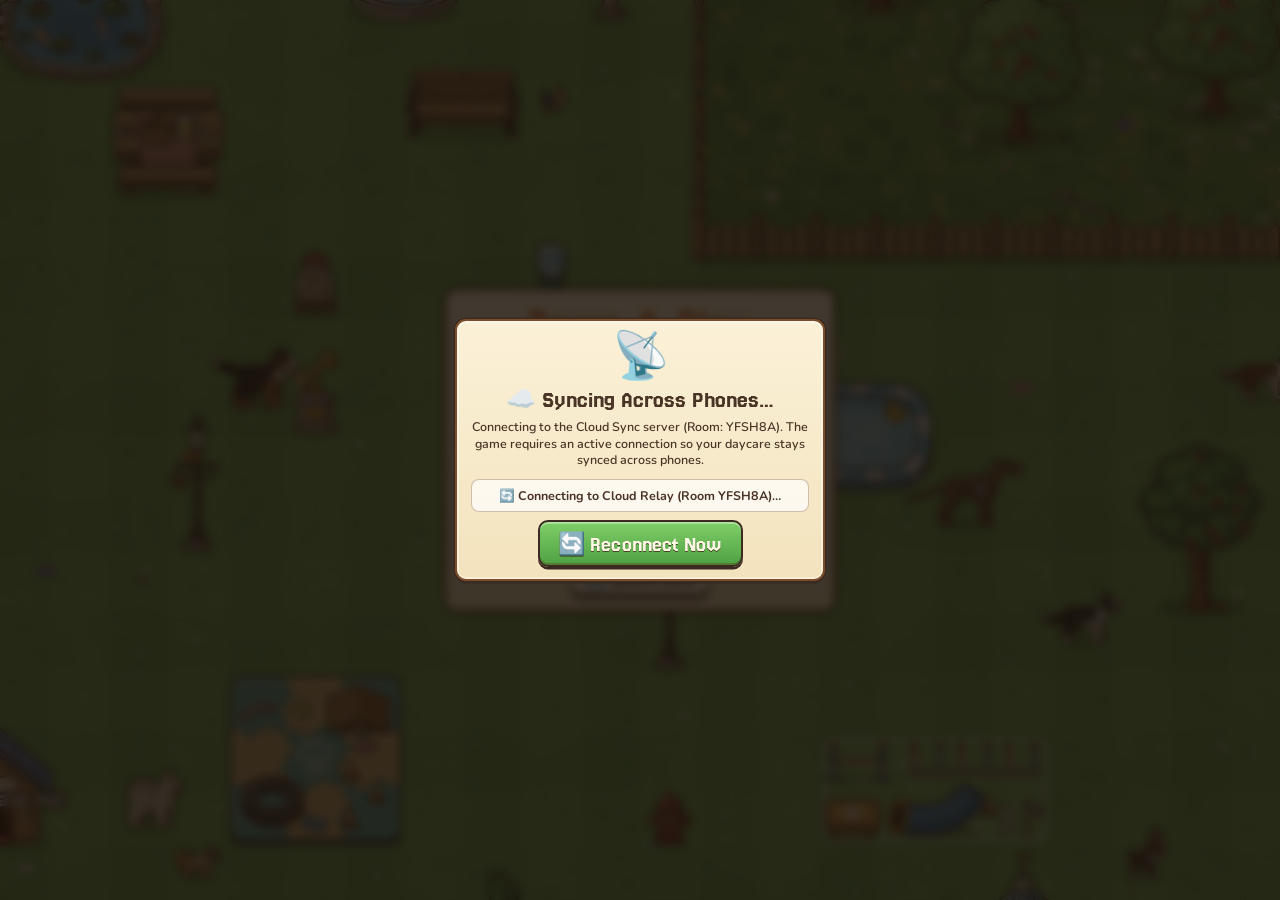
==== commit 5997b264: "Add Expert minigame tier, weighted game variety, and compact expandable top HUD" ====
--- a/index.html
+++ b/index.html
@@ -11,7 +11,7 @@
 <meta name="apple-mobile-web-app-title" content="Paws and Play">
 <meta name="mobile-web-app-capable" content="yes">
 <meta name="theme-color" content="#5d9d49">
-<link rel="stylesheet" href="style.css?v=31">
+<link rel="stylesheet" href="style.css?v=33">
 </head>
 <body>
 <canvas id="game"></canvas>
@@ -20,25 +20,38 @@
   <div id="hud-top">
     <div id="hud-tl" class="plaque">
       <div class="top-main-row">
-        <div id="sundial"><div id="sun"></div></div>
-        <div class="clocktext"><span id="dayname">Day 1</span><span id="clock">8:00 AM</span></div>
-        <div class="top-badges">
-          <div class="stat-pill"><span class="lvnum" id="lvl">1</span><div class="bar"><div id="xpbar"></div></div></div>
-          <div class="stat-pill" id="repPill"><span id="rep"></span></div>
-          <div class="stat-pill">🐕<span id="cap">0/2</span></div>
-          <div class="stat-pill" hidden>🌸<span id="charm">0</span></div>
-          <div class="stat-pill" id="streak"></div>
-        </div>
+        <button type="button" id="topTimePill" class="top-chip" title="Tap to expand daycare details">
+          <span id="dayshort">🌅 D1</span>
+          <span id="clock">8:00a</span>
+        </button>
+        <div class="stat-pill" id="repPill" title="Tap for Star Rating details"><span class="stars">★</span><span id="repShort">5.0</span></div>
+        <button type="button" id="pupsPill" class="top-chip" title="Tap to expand Pups list">
+          <span>🐕</span><span id="cap">0/2</span><span id="pupsAlert" class="top-alert"></span><span class="p-chev" id="pupsChev">▾</span>
+        </button>
+        <button type="button" id="tasksPill" class="top-chip" title="Tap to expand Goals &amp; Tutorial">
+          <span id="tasksIco">🎯</span><span id="tasksShort">0/3</span><span class="p-chev" id="tasksChev">▾</span>
+        </button>
         <div class="top-currencies">
           <div id="heartbox" title="Paw Hearts"><span class="hico">💛</span><span id="hearts">0</span></div>
           <div id="cashbox"><span class="coin"></span><span id="cash">$0</span></div>
+        </div>
+        <button type="button" id="topExpandBtn" class="top-exp-btn" title="Expand all top stats">▾</button>
+      </div>
+      <div id="topDetails" class="top-details" hidden>
+        <div class="top-badges">
+          <div id="sundial"><div id="sun"></div></div>
+          <div class="clocktext"><span id="dayname">Day 1</span></div>
+          <div class="stat-pill"><span class="lvnum" id="lvl">1</span><div class="bar"><div id="xpbar"></div></div></div>
+          <div class="stat-pill" id="repFullPill"><span id="rep"></span></div>
+          <div class="stat-pill" id="charmPill">🌸<span id="charm">0</span></div>
+          <div class="stat-pill" id="streak"></div>
         </div>
       </div>
       <div class="daytrack"><div id="daybar"></div></div>
     </div>
     <div id="hud-tr" class="hud-pills-row">
-      <div id="tasks" class="panel"></div>
-      <div id="roster" class="panel"></div>
+      <div id="tasks" class="panel" hidden></div>
+      <div id="roster" class="panel" hidden></div>
     </div>
     <div id="toasts"></div>
     <div id="mgBanner" hidden></div>
@@ -74,7 +87,7 @@
 </div>
 <div id="fade"></div>
 <div id="splash"><div class="logo">Paws &amp; Play<span>DOGGY DAYCARE</span></div><div class="paws"><i></i><i></i><i></i></div><p>Opening the doors…</p></div>
-<!-- Bundled asset version marker: js/game.js?v=31 -->
-<script src="js/boot.js?v=31"></script>
+<!-- Bundled asset version marker: js/game.js?v=33 -->
+<script src="js/boot.js?v=33"></script>
 </body>
 </html>
--- a/style.css
+++ b/style.css
@@ -44,20 +44,43 @@
 .card button.big { font-size: 22px; padding: 9px 18px; }
 .card button.flat { background: var(--parch); color: var(--ink); text-shadow: none; }
 
-/* ================ TOP HUD STACK (Flex column: impossible to overlap) ================ */
+/* ================ TOP HUD STACK (Compact single-row bar + expandable drawers) ================ */
 #hud-top {
   position: absolute; top: var(--safe-top); left: var(--safe-left); right: var(--safe-right);
-  display: flex; flex-direction: column; gap: 5px; pointer-events: none; z-index: 4;
+  display: flex; flex-direction: column; gap: 4px; pointer-events: none; z-index: 4;
 }
 #hud-tl {
-  pointer-events: auto; padding: 4px 8px 5px; width: 100%;
+  pointer-events: auto; padding: 3px 6px 4px; width: 100%;
 }
 .top-main-row {
-  display: flex; flex-wrap: wrap; align-items: center; gap: 3px 6px; width: 100%; overflow: hidden;
-}
+  display: flex; flex-wrap: nowrap; align-items: center; gap: 4px; width: 100%; overflow: hidden;
+}
+.top-chip {
+  display: inline-flex; align-items: center; gap: 3px; flex: none;
+  background: rgba(255,255,255,.68); border: 1.5px solid rgba(122,78,42,.32);
+  border-radius: 7px; padding: 2px 5px; font: 800 11.5px/1.1 var(--body); color: var(--ink);
+  white-space: nowrap; cursor: pointer; box-shadow: inset 0 1px 0 rgba(255,255,255,.85);
+}
+.top-chip.on, .top-exp-btn.on {
+  background: #ffe9c4; border-color: #d9782b; box-shadow: 0 0 0 1px #f2a93b;
+}
+#dayshort { font-family: var(--head); font-size: 13px; color: var(--ink2); }
+#clock { font-family: var(--head); font-size: 14px; color: var(--ink); white-space: nowrap; }
+.p-chev { font-size: 9px; color: var(--ink2); line-height: 1; margin-left: 1px; }
+.top-alert { font-size: 10.5px; color: #b83428; font-weight: 800; }
+.top-alert:empty { display: none; }
+.top-exp-btn {
+  flex: none; width: 22px; height: 22px; border-radius: 6px; padding: 0;
+  background: rgba(255,255,255,.68); border: 1.5px solid rgba(122,78,42,.32);
+  font: 800 11px/1 var(--body); color: var(--ink); display: inline-flex; align-items: center; justify-content: center;
+}
+.top-details {
+  margin-top: 3px; padding-top: 3px; border-top: 1px solid rgba(122,78,42,.18);
+}
+.top-details[hidden] { display: none !important; }
 #sundial {
-  width: 24px; height: 24px; border-radius: 50%; background: linear-gradient(#8fd3f4, #e7f6c8);
-  border: 1.5px solid var(--line); position: relative; overflow: hidden; flex: none; order: 1;
+  width: 22px; height: 22px; border-radius: 50%; background: linear-gradient(#8fd3f4, #e7f6c8);
+  border: 1.5px solid var(--line); position: relative; overflow: hidden; flex: none;
   box-shadow: inset 0 -4px 0 rgba(111,181,86,.9);
 }
 #sun {
@@ -65,19 +88,21 @@
   background: #ffd94a; box-shadow: 0 0 0 1.5px #f2a93b; left: -4px; top: -4px;
 }
 .clocktext {
-  font-family: var(--head); line-height: 1; display: flex; flex-direction: column; flex: none; order: 1;
-}
-#dayname { font-size: 11px; color: var(--ink2); white-space: nowrap; }
-#clock { font-size: 16px; color: var(--ink); white-space: nowrap; }
+  font-family: var(--head); line-height: 1; display: flex; align-items: center; flex: none;
+}
+#dayname { font-size: 12.5px; color: var(--ink); white-space: nowrap; }
 .top-badges {
-  display: flex; align-items: center; gap: 6px; flex: 1 0 100%; order: 3; min-width: 0;
+  display: flex; flex-wrap: wrap; align-items: center; gap: 4px 8px; width: 100%; min-width: 0;
   justify-content: space-between; overflow: hidden;
-  padding-top: 2px; border-top: 1px solid rgba(122,78,42,.15);
 }
 .stat-pill {
-  display: inline-flex; align-items: center; gap: 3px; font-size: 11.5px; font-weight: 800; white-space: nowrap;
-}
-#repPill { cursor: pointer; }
+  display: inline-flex; align-items: center; gap: 2px; font-size: 11.5px; font-weight: 800; white-space: nowrap; flex: none;
+}
+#repPill, #repFullPill { cursor: pointer; }
+#repPill {
+  background: rgba(255,255,255,.68); border: 1.5px solid rgba(122,78,42,.32);
+  border-radius: 7px; padding: 2px 5px; line-height: 1.1;
+}
 .stat-pill[hidden] { display: none !important; }
 .stars {
   color: #f2a93b; font-size: 12px;
@@ -93,46 +118,39 @@
 .bar > div { height: 100%; background: linear-gradient(#c3a6ff, #8e6bd6); transition: width .3s; }
 #streak { color: #d9574a; font-family: var(--head); font-size: 13px; }
 .top-currencies {
-  margin-left: auto; display: flex; align-items: center; gap: 4px; flex: none; order: 2;
+  margin-left: auto; display: flex; align-items: center; gap: 3px; flex: none;
 }
 #heartbox {
-  font-family: var(--head); font-size: 17px; color: #9c5b0b; flex: none; cursor: pointer;
+  font-family: var(--head); font-size: 15.5px; color: #9c5b0b; flex: none; cursor: pointer;
   display: flex; align-items: center; gap: 2px; background: #fff3d6; border: 1.5px solid var(--line);
-  border-radius: 8px; padding: 1px 6px 1px 4px; line-height: 1.1;
+  border-radius: 7px; padding: 1px 5px 1px 4px; line-height: 1.1;
   box-shadow: inset 0 1.5px 0 #fff, inset 0 -1.5px 0 #f2cf85;
   transition: transform .12s;
 }
-#heartbox .hico { font-size: 12px; line-height: 1; }
+#heartbox .hico { font-size: 11.5px; line-height: 1; }
 #cashbox {
-  font-family: var(--head); font-size: 19px; color: #8a5a12; flex: none;
-  display: flex; align-items: center; gap: 4px; background: #fff6d8; border: 1.5px solid var(--line);
-  border-radius: 8px; padding: 0 7px 0 5px; line-height: 1.1;
+  font-family: var(--head); font-size: 16.5px; color: #8a5a12; flex: none;
+  display: flex; align-items: center; gap: 3px; background: #fff6d8; border: 1.5px solid var(--line);
+  border-radius: 7px; padding: 1px 6px 1px 4px; line-height: 1.1;
   box-shadow: inset 0 1.5px 0 #fff, inset 0 -1.5px 0 #f0d892;
   transition: transform .12s;
 }
-@media (min-width: 580px) {
-  .top-main-row { flex-wrap: nowrap; gap: 6px; }
-  .top-badges {
-    order: 2; flex: 1 1 auto; justify-content: center; gap: 8px;
-    padding-top: 0; border-top: none;
-  }
-  .top-currencies { order: 3; margin-left: 0; }
-}
 .coin {
-  width: 13px; height: 13px; border-radius: 50%;
+  width: 11px; height: 11px; border-radius: 50%;
   background: radial-gradient(circle at 35% 30%, #ffe78a, #f2c14e 60%, #c9932f);
   border: 1.5px solid #8a5a12; display: inline-block; flex: none;
 }
 .daytrack {
-  height: 4px; background: rgba(74,52,38,.18); border-radius: 2px;
-  margin-top: 3px; overflow: hidden; border: 1px solid rgba(74,52,38,.3);
+  height: 3px; background: rgba(74,52,38,.18); border-radius: 2px;
+  margin-top: 2px; overflow: hidden; border: 1px solid rgba(74,52,38,.25);
 }
 #daybar { height: 100%; width: 0; background: linear-gradient(90deg, #ffd94a, #f59a3c 70%, #8e6bd6); }
 
-/* Second Row in #hud-top: Expandable Goal & Pups Pills */
+/* Second Row in #hud-top: Expandable Goal & Pups Drawers (hidden when collapsed) */
 .hud-pills-row {
   display: flex; align-items: flex-start; gap: 5px; width: 100%; pointer-events: none;
 }
+.hud-pills-row:empty { display: none; }
 body.building .hud-pills-row { display: none !important; }
 #tasks, #roster {
   pointer-events: auto; min-width: 0; padding: 4px 8px;
@@ -670,6 +688,7 @@
 .mg-tier-pill.easy    { background: #d9f5d0; color: #266322; }
 .mg-tier-pill.medium  { background: #fff0b8; color: #8a5609; }
 .mg-tier-pill.hard    { background: #ffd0cc; color: #9c1a16; }
+.mg-tier-pill.expert  { background: linear-gradient(135deg, #ead6ff, #d4afff); color: #54168c; border-color: #42106e; }
 
 .mg-dots { display: flex; align-items: center; justify-content: center; gap: 6px; margin-bottom: 8px; font-size: 11.5px; color: var(--ink2); }
 .mg-dots i { width: 10px; height: 10px; border-radius: 50%; background: rgba(74,52,38,.18); border: 1.5px solid var(--wood2); display: inline-block; }
